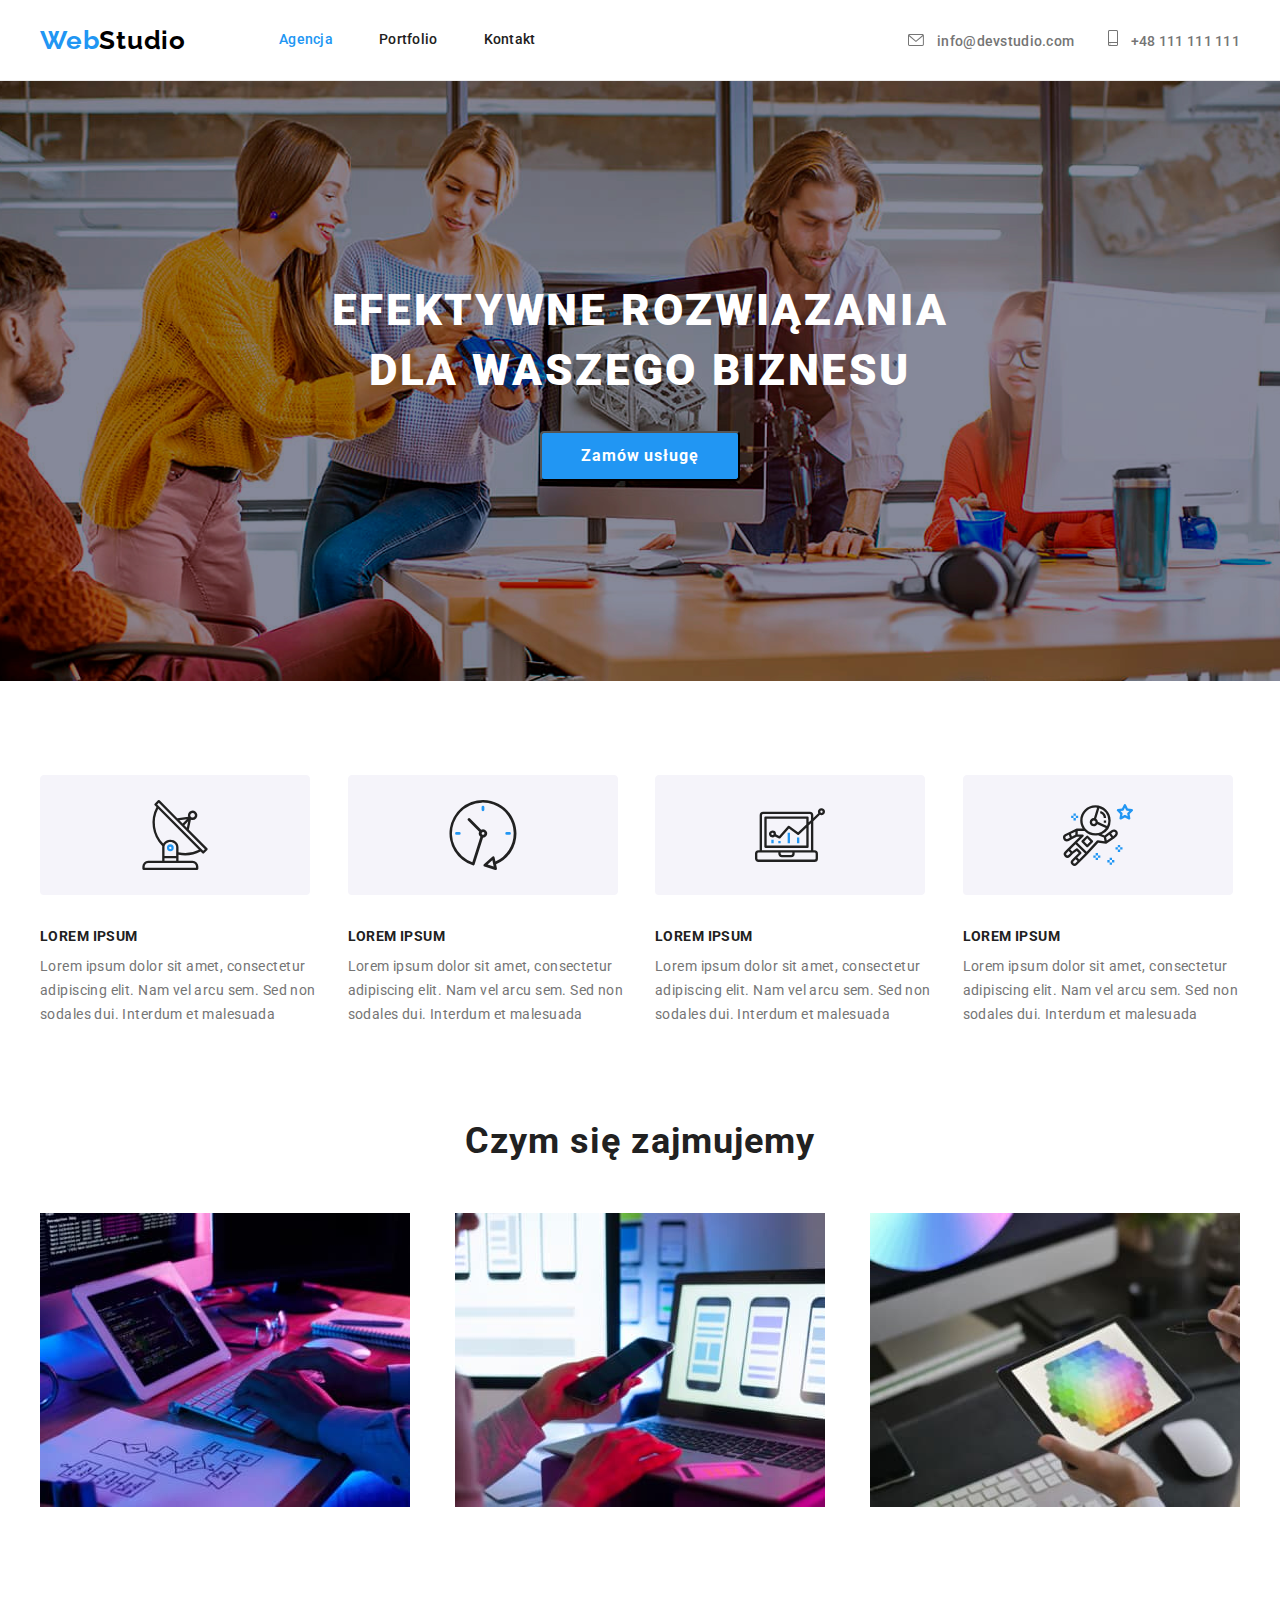
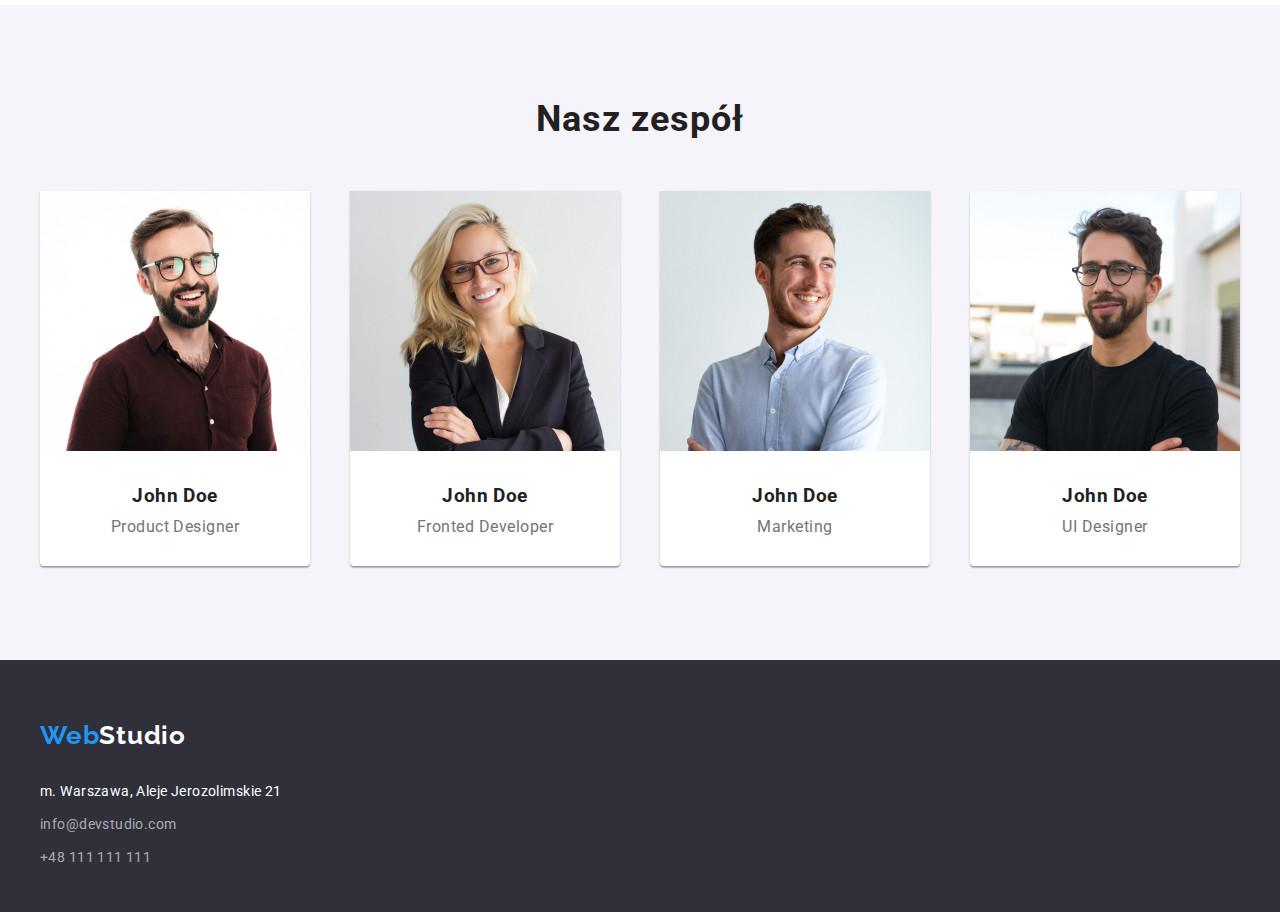
==== index.html @ ded6dab7 "1" ====
<!DOCTYPE html>
<html lang="pl">
  <head>
    <meta charset="UTF-8" />
    <meta name="viewport" content="widht=device-width, initial-scale=1.0" />
    <title>Studio</title>
    <link rel="stylesheet" href="./css/modern-normalize.css" />
    <link rel="stylesheet" href="./css/styles.css" />
    <link rel="preconnect" href="https://fonts.googleapis.com" />
    <link rel="preconnect" href="https://fonts.gstatic.com" crossorigin />
    <link
      rel="stylesheet"
      href="https://fonts.googleapis.com/css2?family=Raleway:wght@700&family=Roboto:ital,wght@0,400;0,500;0,900;1,700&display=swap"
    />
  </head>
  <body>
    <!--  -->
    <!-- H E A D E R -->
    <!--  -->
    <header class="border-bottom">
      <div class="container flex">
        <div class="header--center">
          <a href="/" class="logo"><span class="logo--color">Web</span>Studio</a>
          <nav class="header--center">
            <ul class="menu">
              <li>
                <a href="index.html" class="menu__item menu__item--active">Agencja </a>
              </li>
              <li><a href="portfolio.html" class="menu__item">Portfolio</a></li>
              <li><a href="/" class="menu__item">Kontakt</a></li>
            </ul>
          </nav>
        </div>
        <div>
          <ul class="menu flex">
            <li>
              <a href="mailto:info@devstudio.com" class="menu__contact menu--color">
                <svg class="svg">
                  <use href="./images/icons.svg#icon-envelope"></use>
                </svg>
                info@devstudio.com
              </a>
              <a
                href="tel:+48111111111"
                class="menu__contact menu__contact--padding-tel menu--color"
              >
                <svg class="svg2">
                  <use href="./images/icons.svg#icon-smartphone"></use>
                </svg>
                +48 111 111 111
              </a>
            </li>
          </ul>
        </div>
      </div>
    </header>
    <main>
      <!--  -->
      <!-- E F F E C T I V E  S O L U T I O N S -->
      <!--  -->
      <div class="wallpaper">
        <div class="container">
          <h1 class="wallpaper__heading">
            EFEKTYWNE ROZWIĄZANIA<br />DLA WASZEGO BIZNESU
          </h1>
          <button type="button" class="button__item">Zamów usługę</button>
        </div>
      </div>

      <!--  -->
      <!-- L O R E M  I P S U M -->
      <!--  -->
      <div class="container">
        <ul class="article--flex section--padding-top">
          <li class="article">
            <article>
              <div>
                <svg class="size-group">
                  <use href="./images/icons.svg#icon-group-1"></use>
                </svg>
              </div>
              <h3 class="article__heading">LOREM IPSUM</h3>
              <p class="article__summary">
                Lorem ipsum dolor sit amet, consectetur adipiscing elit. Nam vel arcu sem.
                Sed non sodales dui. Interdum et malesuada
              </p>
            </article>
          </li>
          <li class="article">
            <article>
              <div>
                <svg class="size-group">
                  <use href="./images/icons.svg#icon-group-2"></use>
                </svg>
              </div>
              <h3 class="article__heading">LOREM IPSUM</h3>
              <p class="article__summary">
                Lorem ipsum dolor sit amet, consectetur adipiscing elit. Nam vel arcu sem.
                Sed non sodales dui. Interdum et malesuada
              </p>
            </article>
          </li>
          <li class="article">
            <article>
              <div>
                <svg class="size-group">
                  <use href="./images/icons.svg#icon-group-3"></use>
                </svg>
              </div>
              <h3 class="article__heading">LOREM IPSUM</h3>
              <p class="article__summary">
                Lorem ipsum dolor sit amet, consectetur adipiscing elit. Nam vel arcu sem.
                Sed non sodales dui. Interdum et malesuada
              </p>
            </article>
          </li>
          <li class="article">
            <article>
              <div>
                <svg class="size-group">
                  <use href="./images/icons.svg#icon-group-4"></use>
                </svg>
              </div>
              <h3 class="article__heading">LOREM IPSUM</h3>
              <p class="article__summary">
                Lorem ipsum dolor sit amet, consectetur adipiscing elit. Nam vel arcu sem.
                Sed non sodales dui. Interdum et malesuada
              </p>
            </article>
          </li>
        </ul>
      </div>
      <!--  -->
      <!-- W H A T  W E  D O -->
      <!--  -->

      <section>
        <div class="container">
          <h2 class="heading section--padding-top">Czym się zajmujemy</h2>
          <ul class="images-flex section--padding-bottom">
            <li class="heading__image">
              <img src="./images/img2.jpg" width="370" height="294" alt="computer" />
            </li>
            <li class="heading__image heading__image--padding">
              <img src="./images/img1.jpg" width="370" height="294" alt="phone" />
            </li>
            <li class="heading__image">
              <img src="./images/img3.jpg" width="370" height="294" alt="tablet" />
            </li>
          </ul>
        </div>
      </section>
      <!--  -->
      <!-- O U R  T E A M -->
      <!--  -->
      <section>
        <div class="out-team--background section--padding-bottom">
          <div class="container">
            <h2 class="our-team section--padding-top">Nasz zespół</h2>
            <ul class="our-team__person images-flex">
              <li class="our-team__border">
                <figure>
                  <img
                    src="./images/person1.jpg"
                    width="270"
                    height="260"
                    alt="Product-Designer"
                  />
                  <figcaption class="our-team__person--name">
                    <h3>John Doe</h3>
                    <p class="our-team__person--specialization">Product Designer</p>
                  </figcaption>
                </figure>
              </li>
              <li class="our-team__border">
                <figure>
                  <img
                    src="./images/person2.jpg"
                    width="270"
                    height="260"
                    alt="Fronted-Developer"
                  />
                  <figcaption class="our-team__person--name">
                    <h3>John Doe</h3>
                    <p class="our-team__person--specialization">Fronted Developer</p>
                  </figcaption>
                </figure>
              </li>
              <li class="our-team__border">
                <figure>
                  <img
                    src="./images/person3.jpg"
                    width="270"
                    height="260"
                    alt="Marketing"
                  />
                  <figcaption class="our-team__person--name">
                    <h3>John Doe</h3>
                    <p class="our-team__person--specialization">Marketing</p>
                  </figcaption>
                </figure>
              </li>
              <li class="our-team__border">
                <figure>
                  <img
                    src="./images/person4.jpg"
                    width="270"
                    height="260"
                    alt="UI-Designer"
                  />
                  <figcaption class="our-team__person--name">
                    <h3>John Doe</h3>
                    <p class="our-team__person--specialization">UI Designer</p>
                  </figcaption>
                </figure>
              </li>
            </ul>
          </div>
        </div>
      </section>
    </main>
    <!--  -->
    <!-- F O O T E R  -->
    <!--  -->
    <footer>
      <div class="footer--background">
        <div class="container">
          <div class="address--padding">
            <a href="/" class="logo logo--flex">
              <span class="logo--color">Web</span>
              <span class="logo--color-footer">Studio</span>
            </a>
          </div>
          <address>
            <ul class="address">
              <li class="address__item address__item--color">
                m. Warszawa, Aleje Jerozolimskie 21
              </li>
              <li class="address__item">
                <a href="mailto:nfo@devstudio.com" class="address__item--contact">
                  info@devstudio.com
                </a>
              </li>
              <li class="address__item">
                <a href="tel:+48111111111" class="address__item--contact"
                  >+48 111 111 111
                </a>
              </li>
            </ul>
          </address>
        </div>
      </div>
    </footer>
  </body>
</html>
---- css/styles.css ----
:root {
  --white: #ffffff;
  --black: #000000;
  --black-second: #212121;
  --gray-second: #2f303a;
  --gray-footer: rgba(255, 255, 255, 0.6);
  --gray: #757575;
  --button-color: #f5f4fa;
  --color-team: #f5f4fa;
  --blue: #2196f3;
}

* {
  padding: 0;
  margin: 0;
}

h2 {
  margin: 0;
  margin-bottom: 50px;
}

h3 {
  margin-top: 30px;
  margin-bottom: 10px;
}

figure {
  margin-block-start: 0;
  margin-block-end: 0;
  margin-inline-start: 0;
  margin-inline-end: 0;
}

ul {
  margin-block-start: 0;
  margin-block-end: 0;
  margin-inline-start: 0;
  margin-inline-end: 0;
  padding-inline-start: 0;
}

.svg {
  width: 16px;
  height: 12px;
  margin-right: 10px;
  fill: var(--gray);
}

.svg2 {
  width: 10px;
  height: 16px;
  margin-right: 10px;
  margin-left: 30px;
  fill: var(--gray);
}

.menu--color:hover svg {
  fill: var(--blue);
  color: var(--blue);
}

.flex {
  display: flex;
  height: 80px;
  align-items: center;
  justify-content: space-between;
}

.container {
  width: 1200px;
  margin: 0 auto;
}

.header--center {
  display: flex;
  align-items: center;
}

.border-bottom {
  border-bottom: 1px solid #ececec;
}

body {
  font-family: 'Roboto';
  font-style: normal;
  letter-spacing: 0.03em;
  color: var(--gray);
}

.section--padding-top {
  padding-top: 94px;
}

.section--padding-bottom {
  padding-bottom: 94px;
}

.article,
.heading__image,
.our-team__person,
.address,
.btn,
.pictures {
  list-style: none;
}

.logo {
  text-decoration: none;
  font-family: 'Raleway';
  font-size: 26px;
  line-height: 1.19;
  font-weight: 700;
  letter-spacing: 0.03em;
  color: var(--black);
  padding-right: 47px;
}

.logo--color {
  color: var(--blue);
}

.menu {
  display: flex;
  list-style: none;
  font-weight: 500;
  font-size: 14px;
  line-height: 1.14;
  letter-spacing: 0.02em;
}

.right {
  display: flex;
  justify-content: flex-end;
  align-content: center;
}
.menu__item {
  margin-left: 46px;
  text-decoration: none;
  list-style: none;
  color: var(--black-second);
}

.menu__item--active {
  color: var(--blue);
}

.menu__contact {
  text-decoration: none;
  list-style: none;
  color: var(--gray);
}

.menu__contact--padding-te {
  margin-left: 50px;
}

.menu__item:hover,
.menu__item:focus,
.menu__contact:hover,
.menu__contact:focus {
  color: var(--blue);
}

.wallpaper {
  background: var(--gray-second);
  background-image: url('../images/img.png');
  background-position: center;
  background-repeat: no-repeat;
  text-align: center;
  display: flex;
  height: 600px;
}

.wallpaper__heading {
  font-size: 44px;
  font-weight: 900;
  line-height: 1.36;
  letter-spacing: 0.06em;
  color: var(--white);
  text-align: center;
  padding-top: 200px;
  padding-bottom: 30px;
}

.button__item {
  background: var(--blue);
  box-shadow: 0px 4px 4px rgba(0, 0, 0, 0.15);
  border-radius: 4px;
  cursor: pointer;
  height: 50px;
  width: 200px;
  left: 700px;
  font-size: 16px;
  font-weight: 700;
  line-height: 1.86;
  letter-spacing: 0.06em;
  text-align: center;
  color: var(--white);
}

.button__item:focus,
.button__item:hover {
  background: var(--button-color);
  color: var(--blue);
}

.article--flex {
  display: flex;
  gap: 30px;
}

.size-group {
  width: 270px;
  height: 120px;
}
.article__heading {
  font-size: 14px;
  line-height: 1.14;
  letter-spacing: 0.03em;
  color: var(--black-second);
}

.article__summary {
  font-size: 14px;
  font-weight: 400;
  line-height: 1.71;
  letter-spacing: 0.03em;
  color: var(--gray);
}

.heading {
  font-size: 36px;
  font-weight: 700;
  line-height: 1.16;
  letter-spacing: 0.03em;
  color: var(--black-second);
  text-align: center;
}

.images-flex {
  display: flex;
  justify-content: space-between;
}

.out-team--background {
  background: var(--color-team);
}

.our-team {
  font-size: 36px;
  font-weight: 700;
  line-height: 1.16;
  letter-spacing: 0.03em;
  color: var(--black-second);
  text-align: center;
}

.our-team__border {
  background: var(--white);
  box-shadow: 0px 1px 3px rgba(0, 0, 0, 0.12), 0px 1px 1px rgba(0, 0, 0, 0.14),
    0px 2px 1px rgba(0, 0, 0, 0.2);
  border-radius: 0px 0px 4px 4px;
  text-align: center;
}

.our-team__person {
  gap: 30px;
}
.our-team__person--name {
  font-weight: 500;
  font-size: 16px;
  line-height: 1.18;
  letter-spacing: 0.03em;
  color: var(--black-second);
}

.our-team__person--specialization {
  color: var(--gray);
  font-weight: 400;
  margin-bottom: 30px;
}

.footer--background {
  background-color: var(--gray-second);
  height: 252px;
}

.address--padding {
  padding-top: 60px;
}

.logo--color-footer {
  color: var(--white);
}
.logo--flex {
  display: flex;
}
.address {
  margin-top: 20px;
}

.address-footer {
  margin-top: 60px;
}

.address__item {
  font-size: 14px;
  font-weight: 400;
  line-height: 1.71;
  letter-spacing: 0.03em;
  color: var(--gray-footer);
  font-style: normal;
  padding-top: 9px;
}

.address__item--color {
  color: var(--white);
}
.address__item--contact {
  text-decoration: none;
  color: var(--gray-footer);
  font-style: normal;
}

.address__item:hover,
.address__item:focus,
.address__item--contact:hover,
.address__item--contact:focus {
  color: var(--white);
}

.button-grups {
  display: flex;
  justify-content: center;
  gap: 8px;
  margin-top: 94px;
}

.btn--theme {
  border-radius: 4px;
  background-color: var(--button-color);
  color: var(--black-second);
  font-size: 16px;
  font-weight: 500;
  line-height: 1.63;
  letter-spacing: 0.03em;
  text-align: center;
  border: none;
}

.btn__all {
  width: 121px;
  height: 38px;
}

.btn__sites {
  width: 93px;
  height: 38px;
}

.btn__apps {
  width: 114px;
  height: 38px;
}

.btn-design {
  width: 91px;
  height: 38px;
}
.btn-marketing {
  width: 121px;
  height: 38px;
}
.btn__all:hover,
.btn__all:focus,
.btn__sites:hover,
.btn__sites:focus,
.btn__apps:hover,
.btn__apps:focus,
.btn-design:hover,
.btn-design:focus,
.btn-marketing:hover,
.btn-marketing:focus {
  background-color: var(--blue);
  color: var(--white);
  cursor: pointer;
}

.pictures {
  background: #ffffff;
  border: 1px solid #eeeeee;
}

.pictures--heading {
  padding-top: 20px;
  padding-bottom: 4px;
  padding-left: 24px;
  font-size: 18px;
  font-weight: 700;
  line-height: 2;
  letter-spacing: 0.06em;
  color: var(--black-second);
}

.pictrures--summary {
  padding-left: 24px;
  padding-bottom: 20px;
  font-size: 16px;
  font-weight: 400;
  line-height: 1.88;
  letter-spacing: 0.03em;
  color: var(--gray);
}

.card-set {
  margin-top: 50px;
  margin-bottom: 94px;
  display: flex;
  flex-wrap: wrap;
  gap: 30px;
}
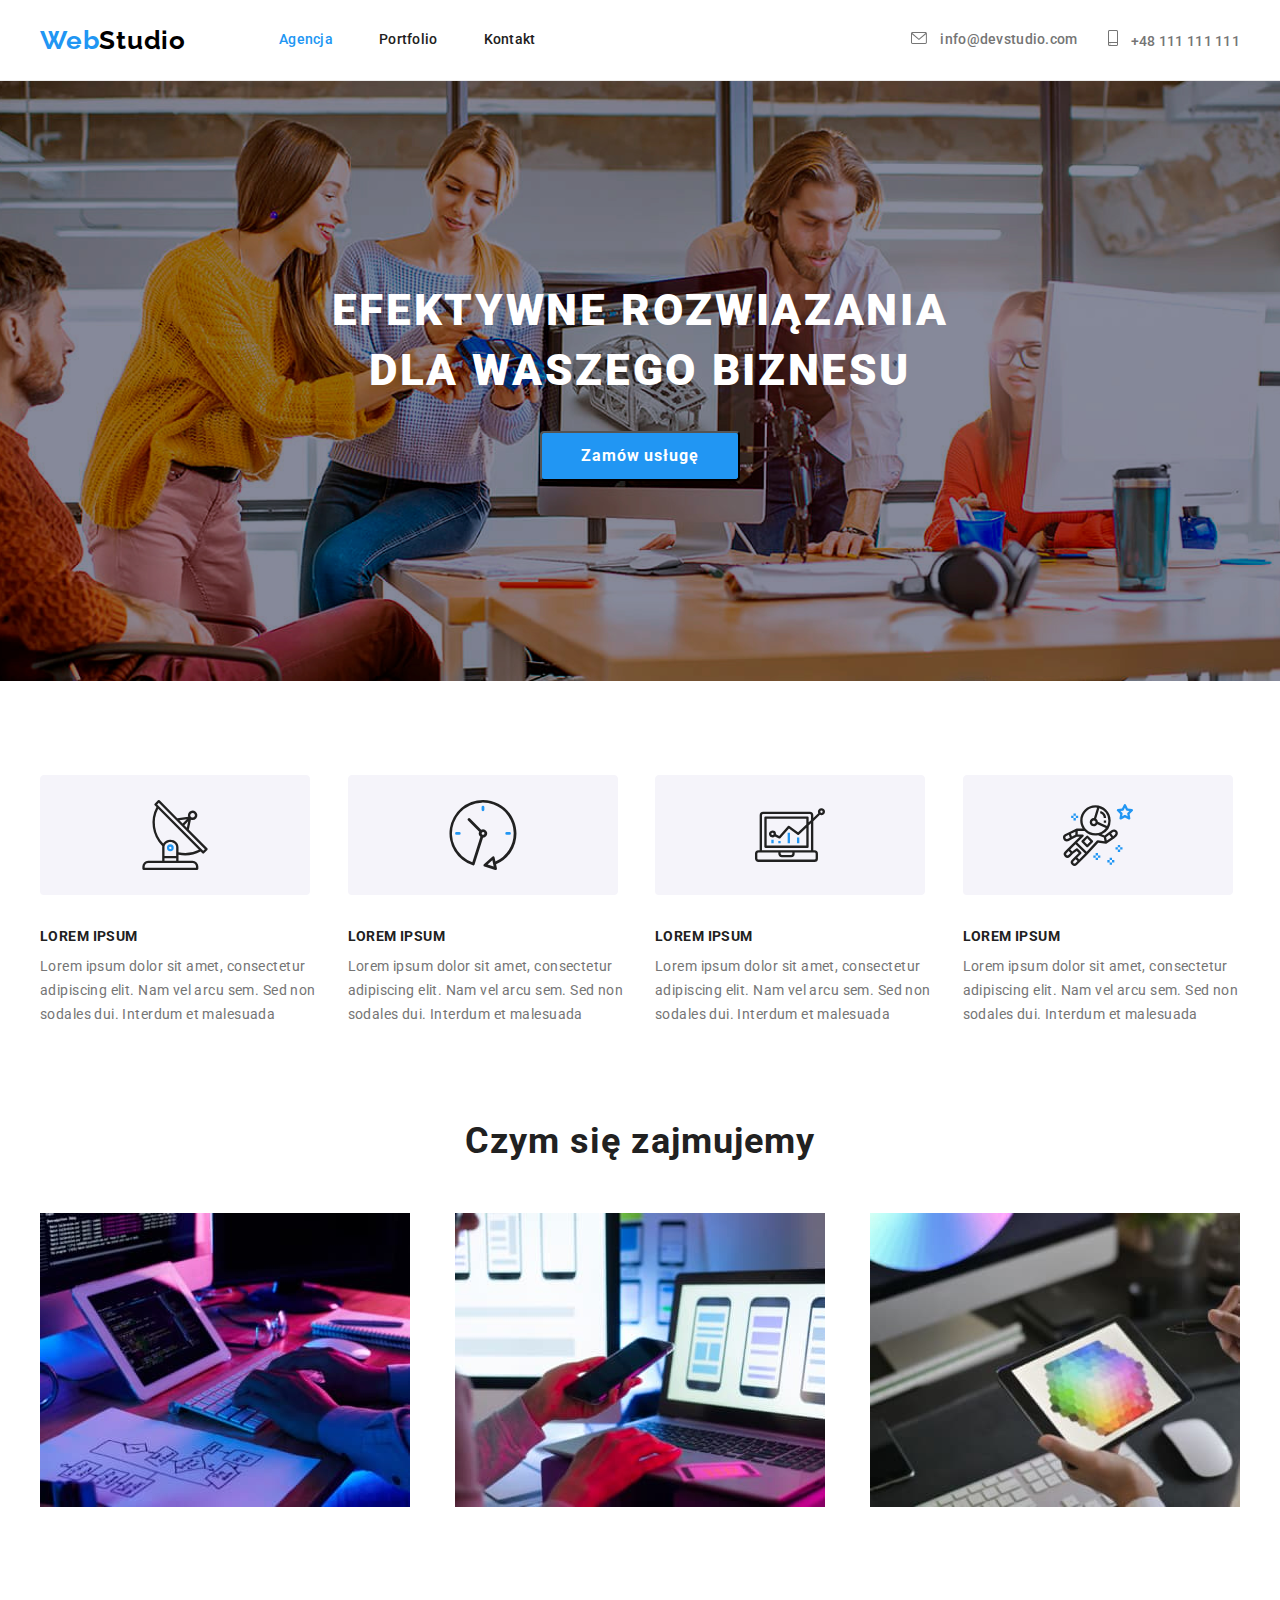
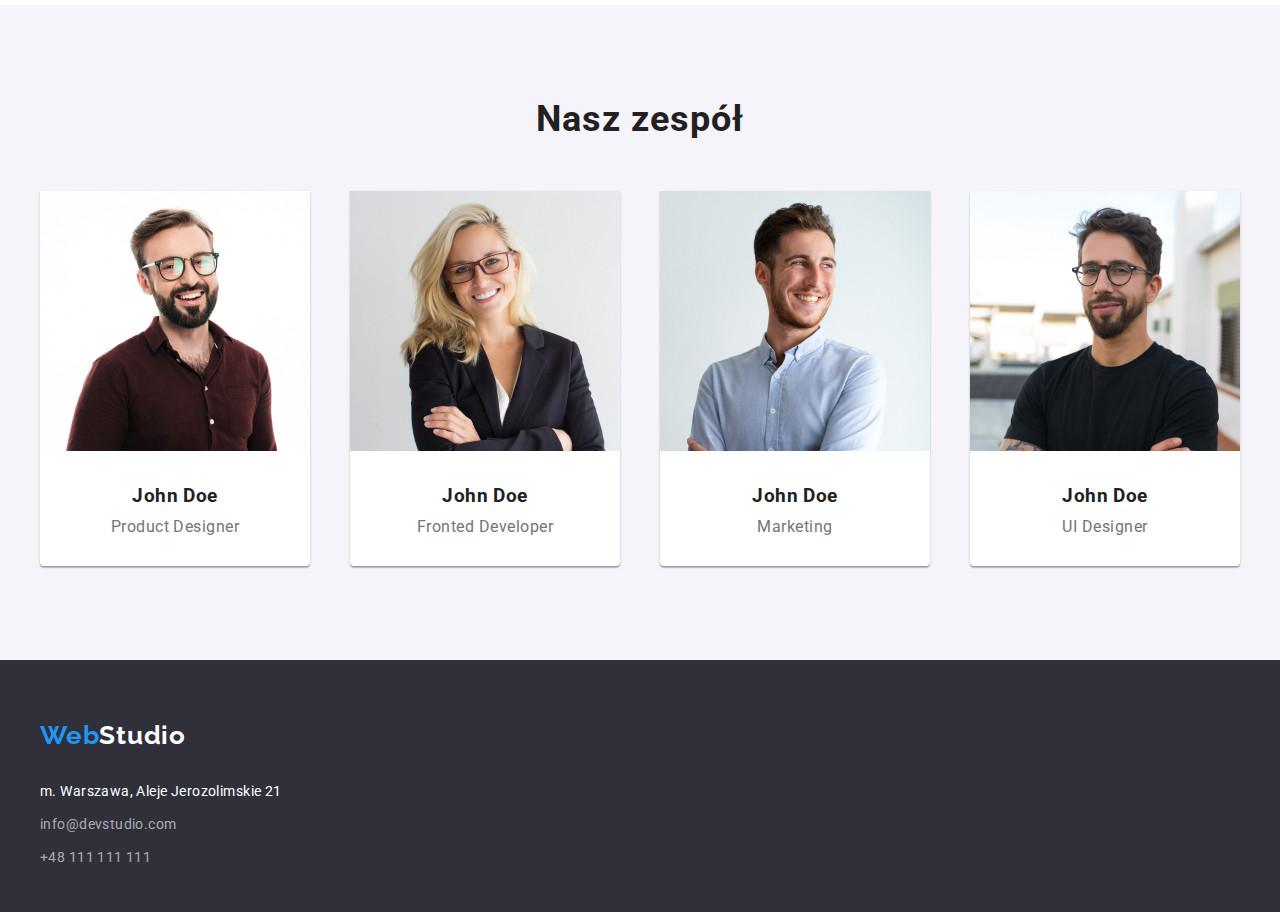
==== commit 95d8a49f: "1" ====
--- a/index.html
+++ b/index.html
@@ -38,8 +38,10 @@
                 <svg class="svg">
                   <use href="./images/icons.svg#icon-envelope"></use>
                 </svg>
-                info@devstudio.com
+                <span>info@devstudio.com</span>
               </a>
+            </li>
+            <li>
               <a
                 href="tel:+48111111111"
                 class="menu__contact menu__contact--padding-tel menu--color"
@@ -47,7 +49,7 @@
                 <svg class="svg2">
                   <use href="./images/icons.svg#icon-smartphone"></use>
                 </svg>
-                +48 111 111 111
+                <span>+48 111 111 111</span>
               </a>
             </li>
           </ul>
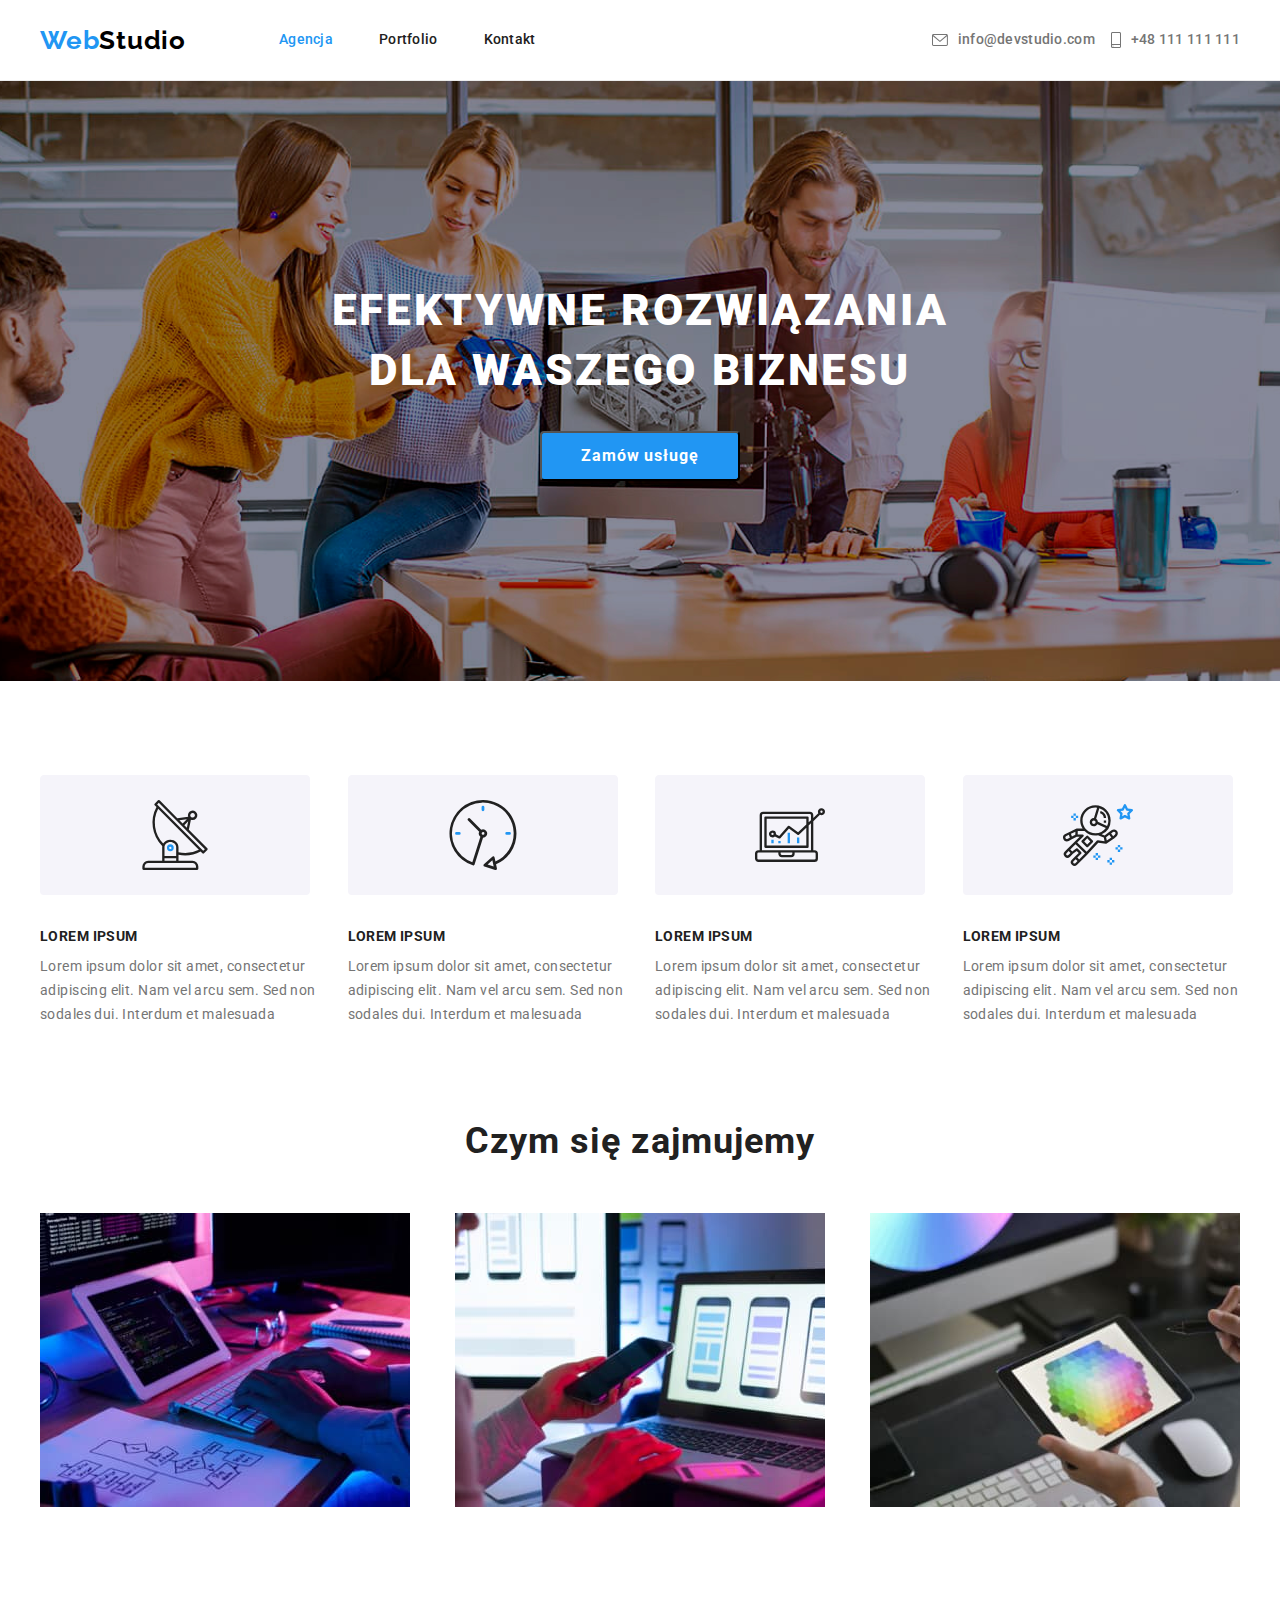
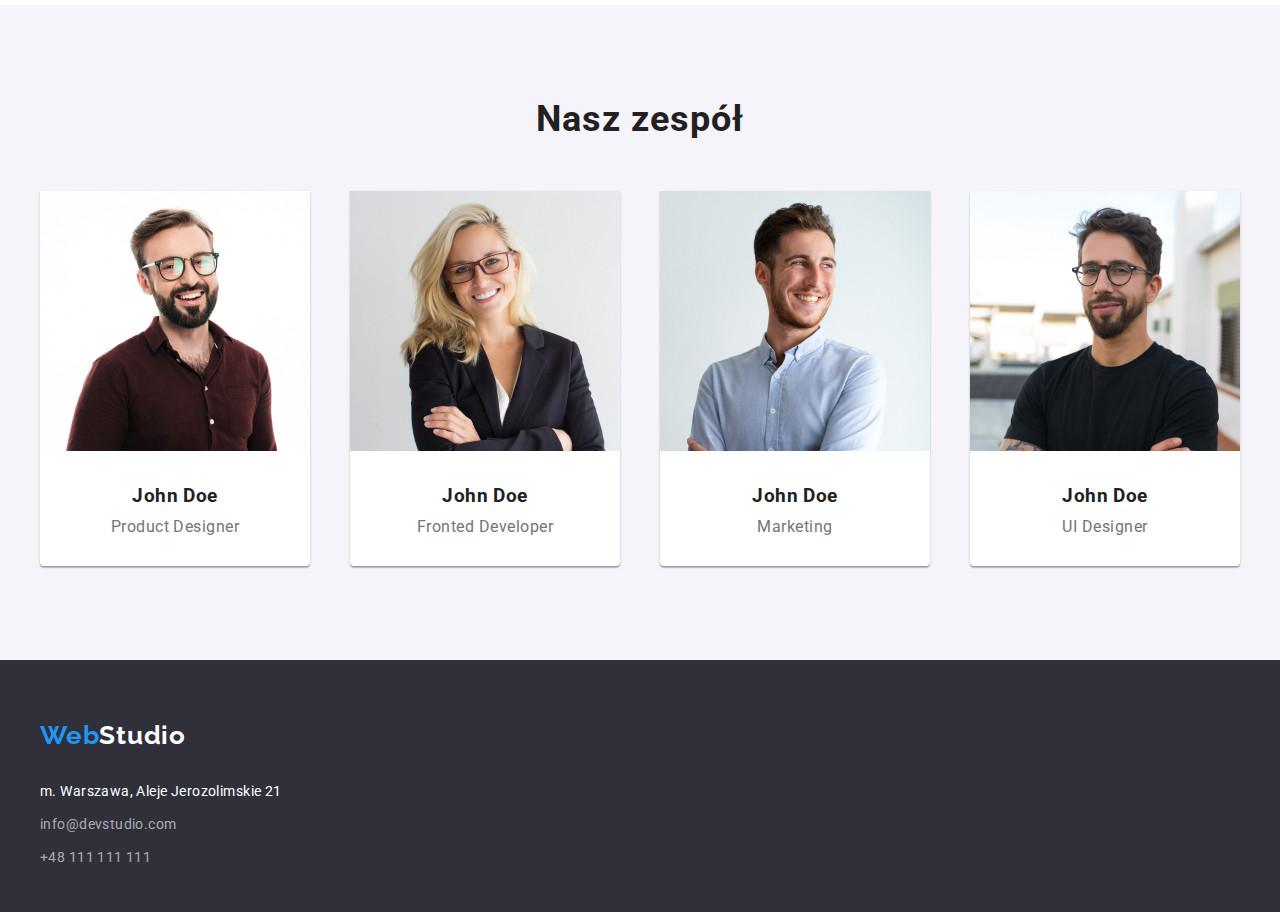
==== commit 9adb3e5e: "1" ====
--- a/index.html
+++ b/index.html
@@ -32,7 +32,7 @@
           </nav>
         </div>
         <div>
-          <ul class="menu flex">
+          <ul class="menu flex menu--gap">
             <li>
               <a href="mailto:info@devstudio.com" class="menu__contact menu--color">
                 <svg class="svg">
--- a/css/styles.css
+++ b/css/styles.css
@@ -51,7 +51,6 @@
   width: 10px;
   height: 16px;
   margin-right: 10px;
-  margin-left: 30px;
   fill: var(--gray);
 }
 
@@ -129,6 +128,10 @@
   letter-spacing: 0.02em;
 }
 
+.menu--gap {
+  gap: 16px;
+}
+
 .right {
   display: flex;
   justify-content: flex-end;
@@ -149,6 +152,8 @@
   text-decoration: none;
   list-style: none;
   color: var(--gray);
+  display: flex;
+  align-items: center;
 }
 
 .menu__contact--padding-te {
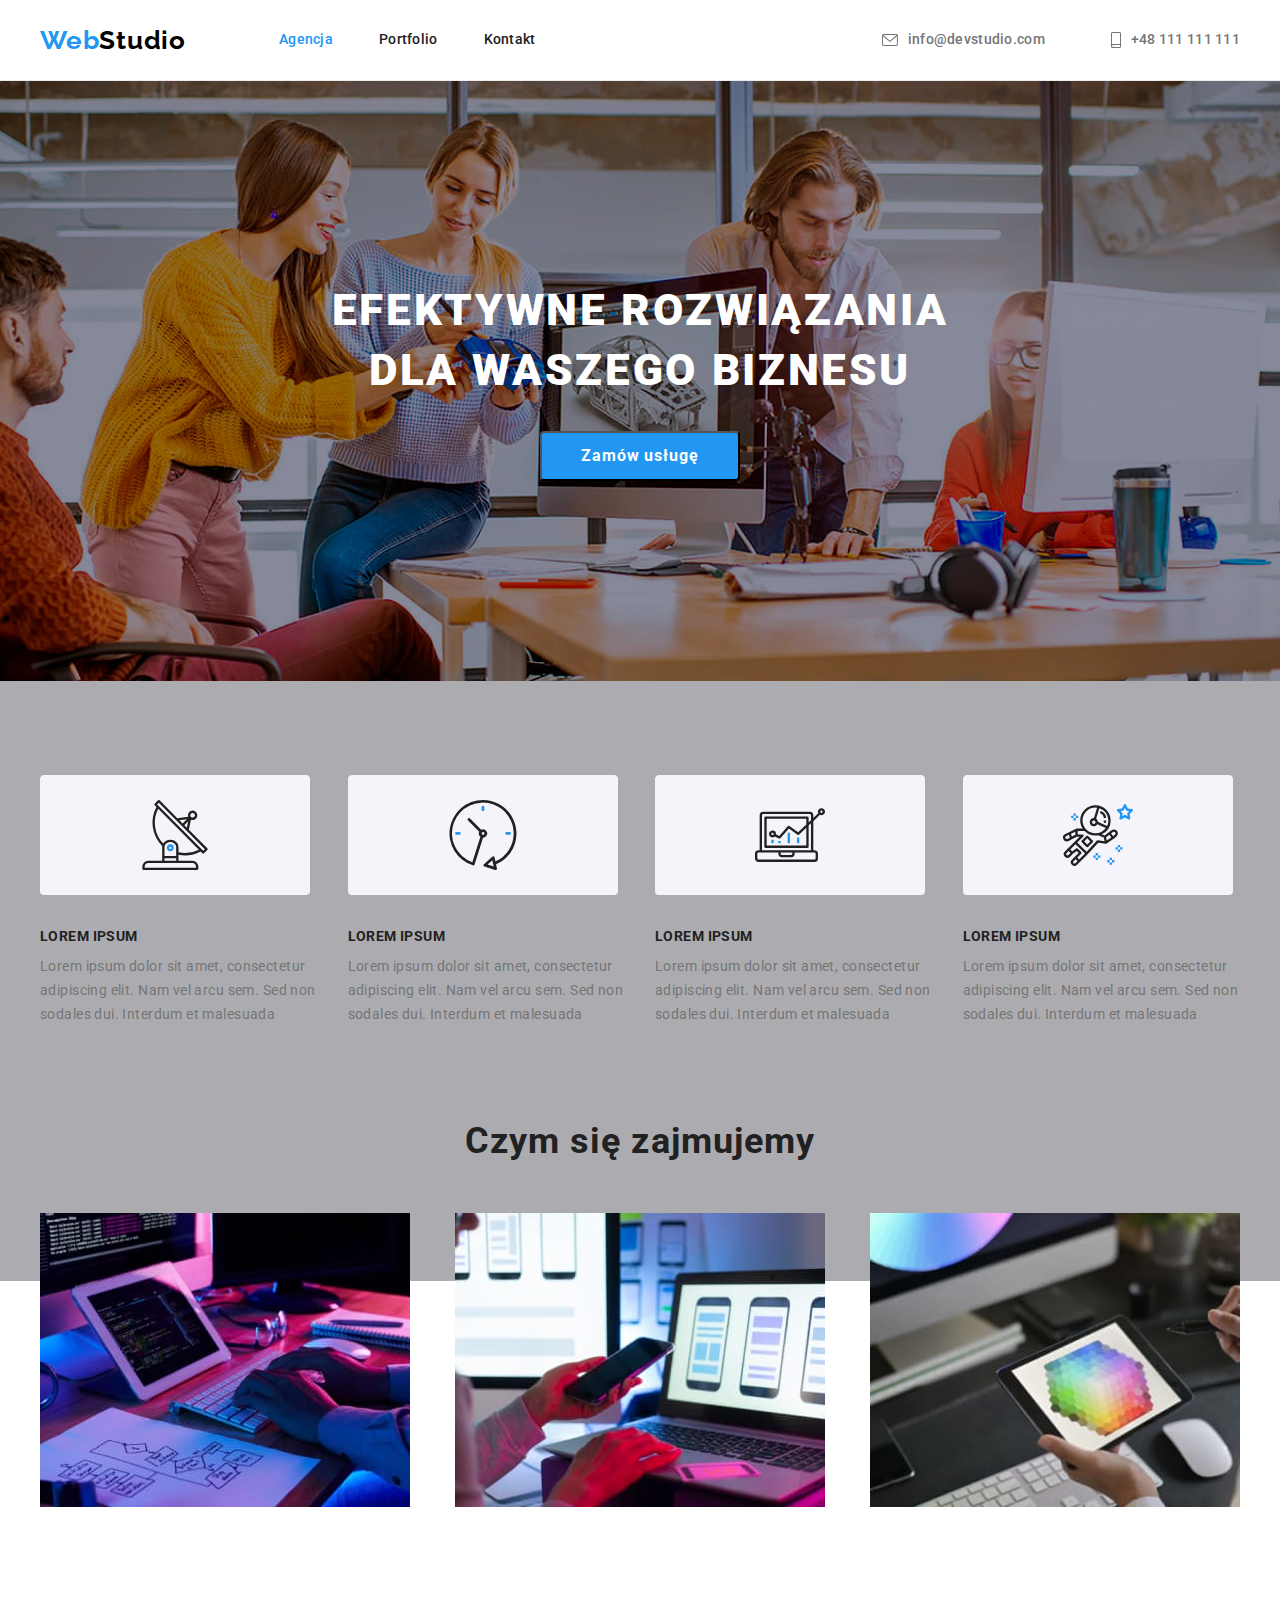
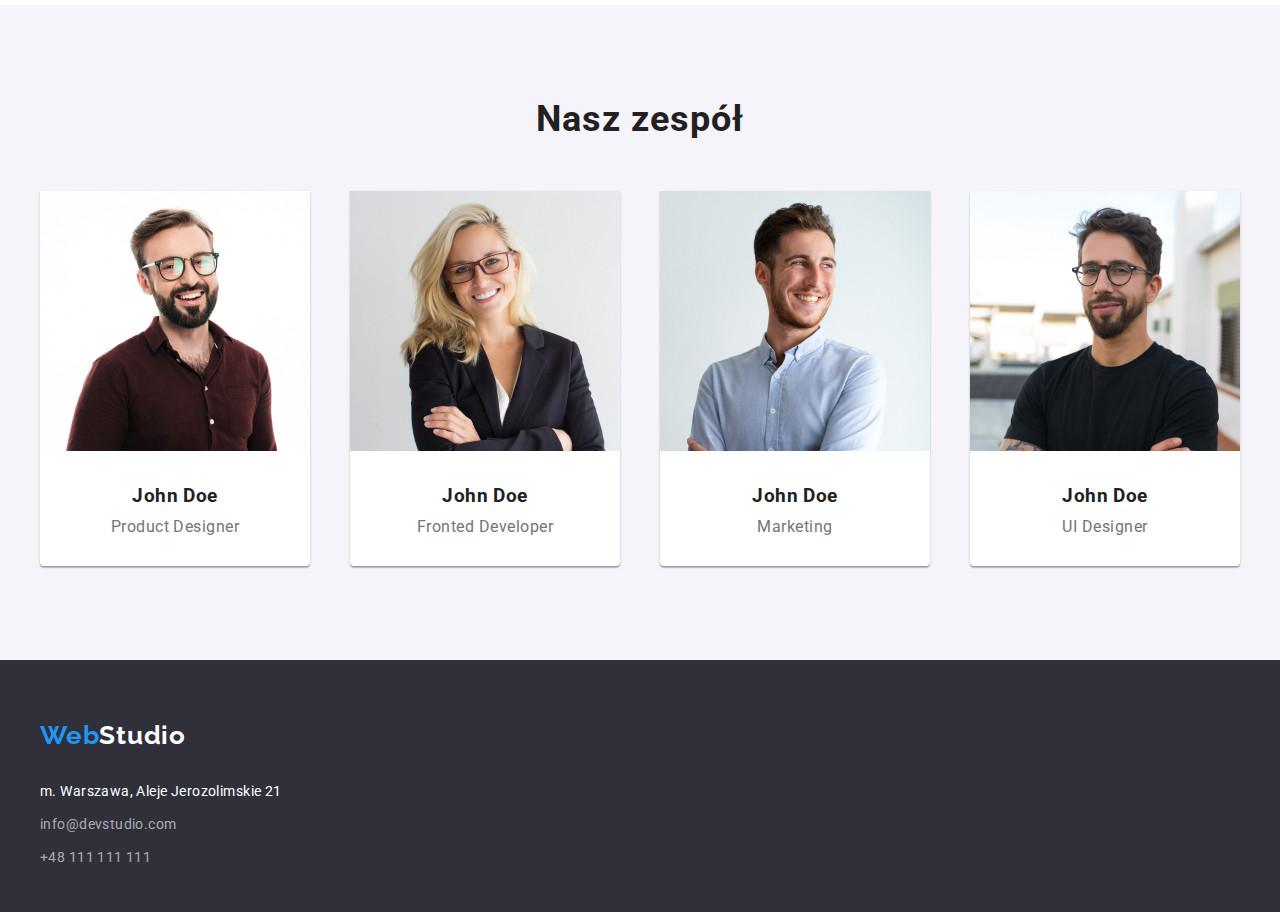
==== commit 8db1f3af: "1" ====
--- a/index.html
+++ b/index.html
@@ -61,11 +61,13 @@
       <!-- E F F E C T I V E  S O L U T I O N S -->
       <!--  -->
       <div class="wallpaper">
-        <div class="container">
-          <h1 class="wallpaper__heading">
-            EFEKTYWNE ROZWIĄZANIA<br />DLA WASZEGO BIZNESU
-          </h1>
-          <button type="button" class="button__item">Zamów usługę</button>
+        <div class="image">
+          <div class="container">
+            <h1 class="wallpaper__heading">
+              EFEKTYWNE ROZWIĄZANIA<br />DLA WASZEGO BIZNESU
+            </h1>
+            <button type="button" class="button__item">Zamów usługę</button>
+          </div>
         </div>
       </div>
 
--- a/css/styles.css
+++ b/css/styles.css
@@ -156,7 +156,7 @@
   align-items: center;
 }
 
-.menu__contact--padding-te {
+.menu__contact--padding-tel {
   margin-left: 50px;
 }
 
@@ -169,11 +169,13 @@
 
 .wallpaper {
   background: var(--gray-second);
+  text-align: center;
+  height: 600px;
+}
+.image {
   background-image: url('../images/img.png');
   background-position: center;
   background-repeat: no-repeat;
-  text-align: center;
-  display: flex;
   height: 600px;
 }
 
@@ -186,6 +188,14 @@
   text-align: center;
   padding-top: 200px;
   padding-bottom: 30px;
+}
+
+.wallpaper::after {
+  content: '';
+  width: 100%;
+  height: 600px;
+  background: rgba(47, 48, 58, 0.4);
+  display: flex;
 }
 
 .button__item {
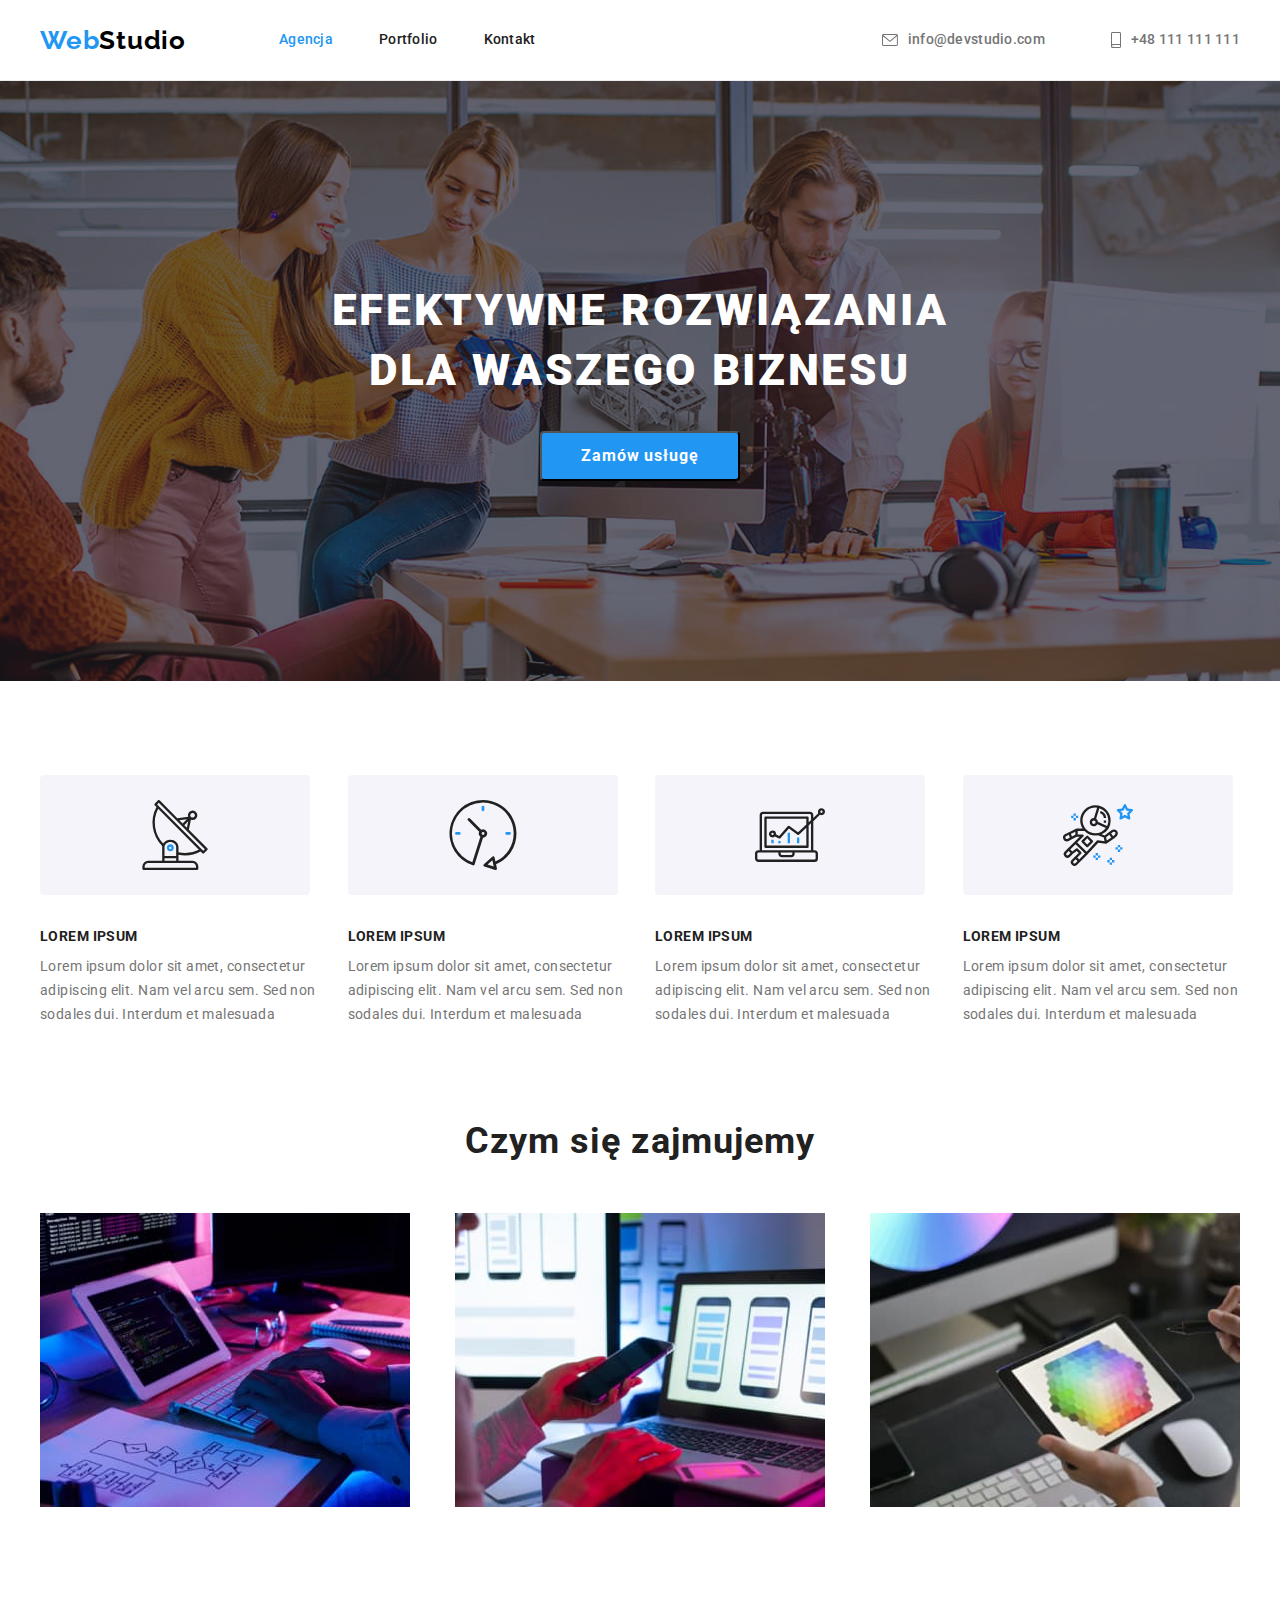
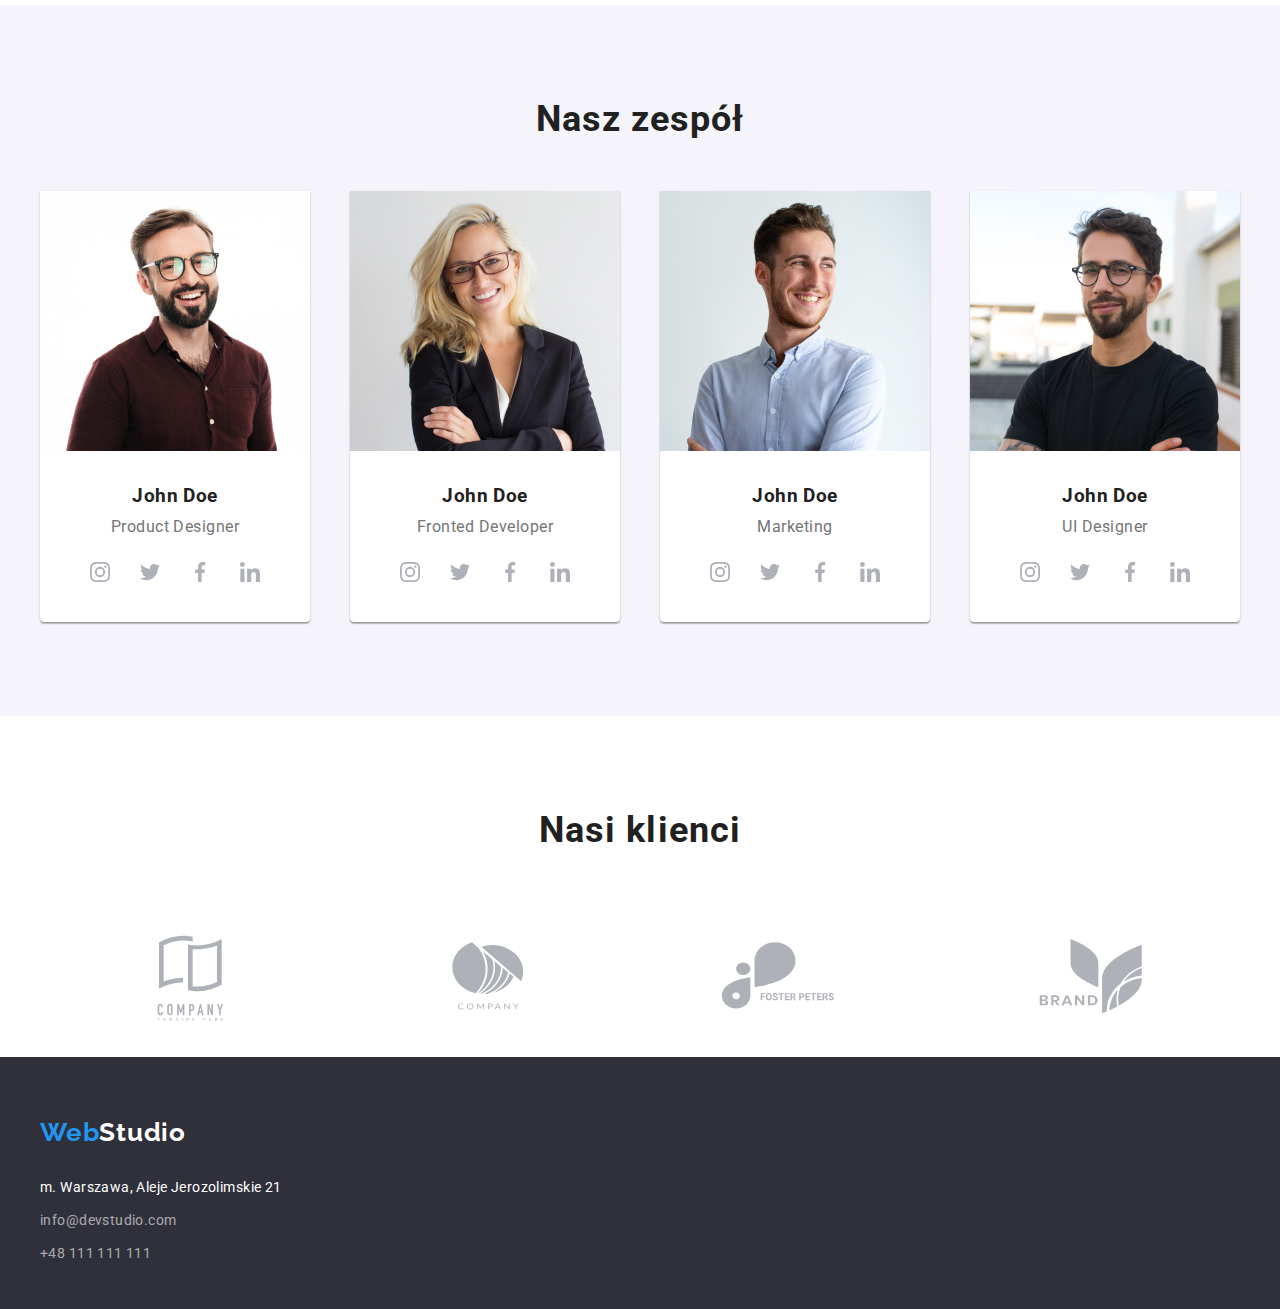
==== commit d9e8e77c: "1" ====
--- a/index.html
+++ b/index.html
@@ -175,6 +175,32 @@
                     <p class="our-team__person--specialization">Product Designer</p>
                   </figcaption>
                 </figure>
+
+                <div class="social-icon">
+                  <div class="social-icon--circle">
+                    <svg class="size-social-icon">
+                      <use href="./images/icons.svg#icon-insta"></use>
+                    </svg>
+                  </div>
+
+                  <div class="social-icon--circle">
+                    <svg class="size-social-icon">
+                      <use href="./images/icons.svg#icon-tweet"></use>
+                    </svg>
+                  </div>
+
+                  <div class="social-icon--circle">
+                    <svg class="size-social-icon">
+                      <use href="./images/icons.svg#icon-face"></use>
+                    </svg>
+                  </div>
+
+                  <div class="social-icon--circle">
+                    <svg class="size-social-icon">
+                      <use href="./images/icons.svg#icon-linke"></use>
+                    </svg>
+                  </div>
+                </div>
               </li>
               <li class="our-team__border">
                 <figure>
@@ -189,6 +215,31 @@
                     <p class="our-team__person--specialization">Fronted Developer</p>
                   </figcaption>
                 </figure>
+                <div class="social-icon">
+                  <div class="social-icon--circle">
+                    <svg class="size-social-icon">
+                      <use href="./images/icons.svg#icon-insta"></use>
+                    </svg>
+                  </div>
+
+                  <div class="social-icon--circle">
+                    <svg class="size-social-icon">
+                      <use href="./images/icons.svg#icon-tweet"></use>
+                    </svg>
+                  </div>
+
+                  <div class="social-icon--circle">
+                    <svg class="size-social-icon">
+                      <use href="./images/icons.svg#icon-face"></use>
+                    </svg>
+                  </div>
+
+                  <div class="social-icon--circle">
+                    <svg class="size-social-icon">
+                      <use href="./images/icons.svg#icon-linke"></use>
+                    </svg>
+                  </div>
+                </div>
               </li>
               <li class="our-team__border">
                 <figure>
@@ -203,6 +254,31 @@
                     <p class="our-team__person--specialization">Marketing</p>
                   </figcaption>
                 </figure>
+                <div class="social-icon">
+                  <div class="social-icon--circle">
+                    <svg class="size-social-icon">
+                      <use href="./images/icons.svg#icon-insta"></use>
+                    </svg>
+                  </div>
+
+                  <div class="social-icon--circle">
+                    <svg class="size-social-icon">
+                      <use href="./images/icons.svg#icon-tweet"></use>
+                    </svg>
+                  </div>
+
+                  <div class="social-icon--circle">
+                    <svg class="size-social-icon">
+                      <use href="./images/icons.svg#icon-face"></use>
+                    </svg>
+                  </div>
+
+                  <div class="social-icon--circle">
+                    <svg class="size-social-icon">
+                      <use href="./images/icons.svg#icon-linke"></use>
+                    </svg>
+                  </div>
+                </div>
               </li>
               <li class="our-team__border">
                 <figure>
@@ -216,9 +292,71 @@
                     <h3>John Doe</h3>
                     <p class="our-team__person--specialization">UI Designer</p>
                   </figcaption>
+                  <div class="social-icon">
+                    <div class="social-icon--circle">
+                      <svg class="size-social-icon">
+                        <use href="./images/icons.svg#icon-insta"></use>
+                      </svg>
+                    </div>
+
+                    <div class="social-icon--circle">
+                      <svg class="size-social-icon">
+                        <use href="./images/icons.svg#icon-tweet"></use>
+                      </svg>
+                    </div>
+
+                    <div class="social-icon--circle">
+                      <svg class="size-social-icon">
+                        <use href="./images/icons.svg#icon-face"></use>
+                      </svg>
+                    </div>
+
+                    <div class="social-icon--circle">
+                      <svg class="size-social-icon">
+                        <use href="./images/icons.svg#icon-linke"></use>
+                      </svg>
+                    </div>
+                  </div>
                 </figure>
               </li>
             </ul>
+          </div>
+        </div>
+      </section>
+      <section>
+        <div class="container">
+          <h2 class="our-team section--padding-top">Nasi klienci</h2>
+        </div>
+        <div class="our-clients">
+          <div>
+            <svg>
+              <use href="./images/icons.svg#icon-client-1"></use>
+            </svg>
+          </div>
+          <div>
+            <svg>
+              <use href="./images/icons.svg#icon-client-2"></use>
+            </svg>
+          </div>
+          <div>
+            <svg>
+              <use href="./images/icons.svg#icon-client-3"></use>
+            </svg>
+          </div>
+          <div>
+            <svg>
+              <use href="./images/icons.svg#icon-client-4"></use>
+            </svg>
+          </div>
+          <div>
+            <svg>
+              <use href="./images/icons.svg#icon-client-5"></use>
+            </svg>
+          </div>
+          <div>
+            <svg>
+              <use href="./images/icons.svg#icon-client-6"></use>
+            </svg>
           </div>
         </div>
       </section>
--- a/css/styles.css
+++ b/css/styles.css
@@ -69,6 +69,8 @@
 .container {
   width: 1200px;
   margin: 0 auto;
+  position: relative;
+  z-index: 2;
 }
 
 .header--center {
@@ -172,11 +174,15 @@
   text-align: center;
   height: 600px;
 }
+
 .image {
   background-image: url('../images/img.png');
   background-position: center;
   background-repeat: no-repeat;
   height: 600px;
+  max-width: 1600px;
+  margin: 0 auto;
+  position: relative;
 }
 
 .wallpaper__heading {
@@ -190,12 +196,14 @@
   padding-bottom: 30px;
 }
 
-.wallpaper::after {
+.image::after {
   content: '';
   width: 100%;
   height: 600px;
   background: rgba(47, 48, 58, 0.4);
   display: flex;
+  position: absolute;
+  top: 0;
 }
 
 .button__item {
@@ -210,7 +218,6 @@
   font-weight: 700;
   line-height: 1.86;
   letter-spacing: 0.06em;
-  text-align: center;
   color: var(--white);
 }
 
@@ -293,7 +300,43 @@
 .our-team__person--specialization {
   color: var(--gray);
   font-weight: 400;
+  margin-bottom: 16px;
+}
+.social-icon {
+  display: flex;
+  justify-content: center;
+  align-items: center;
+  gap: 10px;
   margin-bottom: 30px;
+}
+
+.social-icon--circle {
+  display: flex;
+  align-items: center;
+  justify-content: center;
+  fill: #afb1b8;
+  border-radius: 50%;
+  width: 40px;
+  height: 40px;
+  background-color: var(--white);
+}
+
+.social-icon--circle:hover {
+  background-color: var(--blue);
+  cursor: pointer;
+  fill: var(--white);
+  transition: ease-in 250ms;
+}
+.size-social-icon {
+  width: 20px;
+  height: 20px;
+}
+
+.our-clients {
+  display: flex;
+  align-items: center;
+  justify-content: center;
+  fill: #afb1b8;
 }
 
 .footer--background {
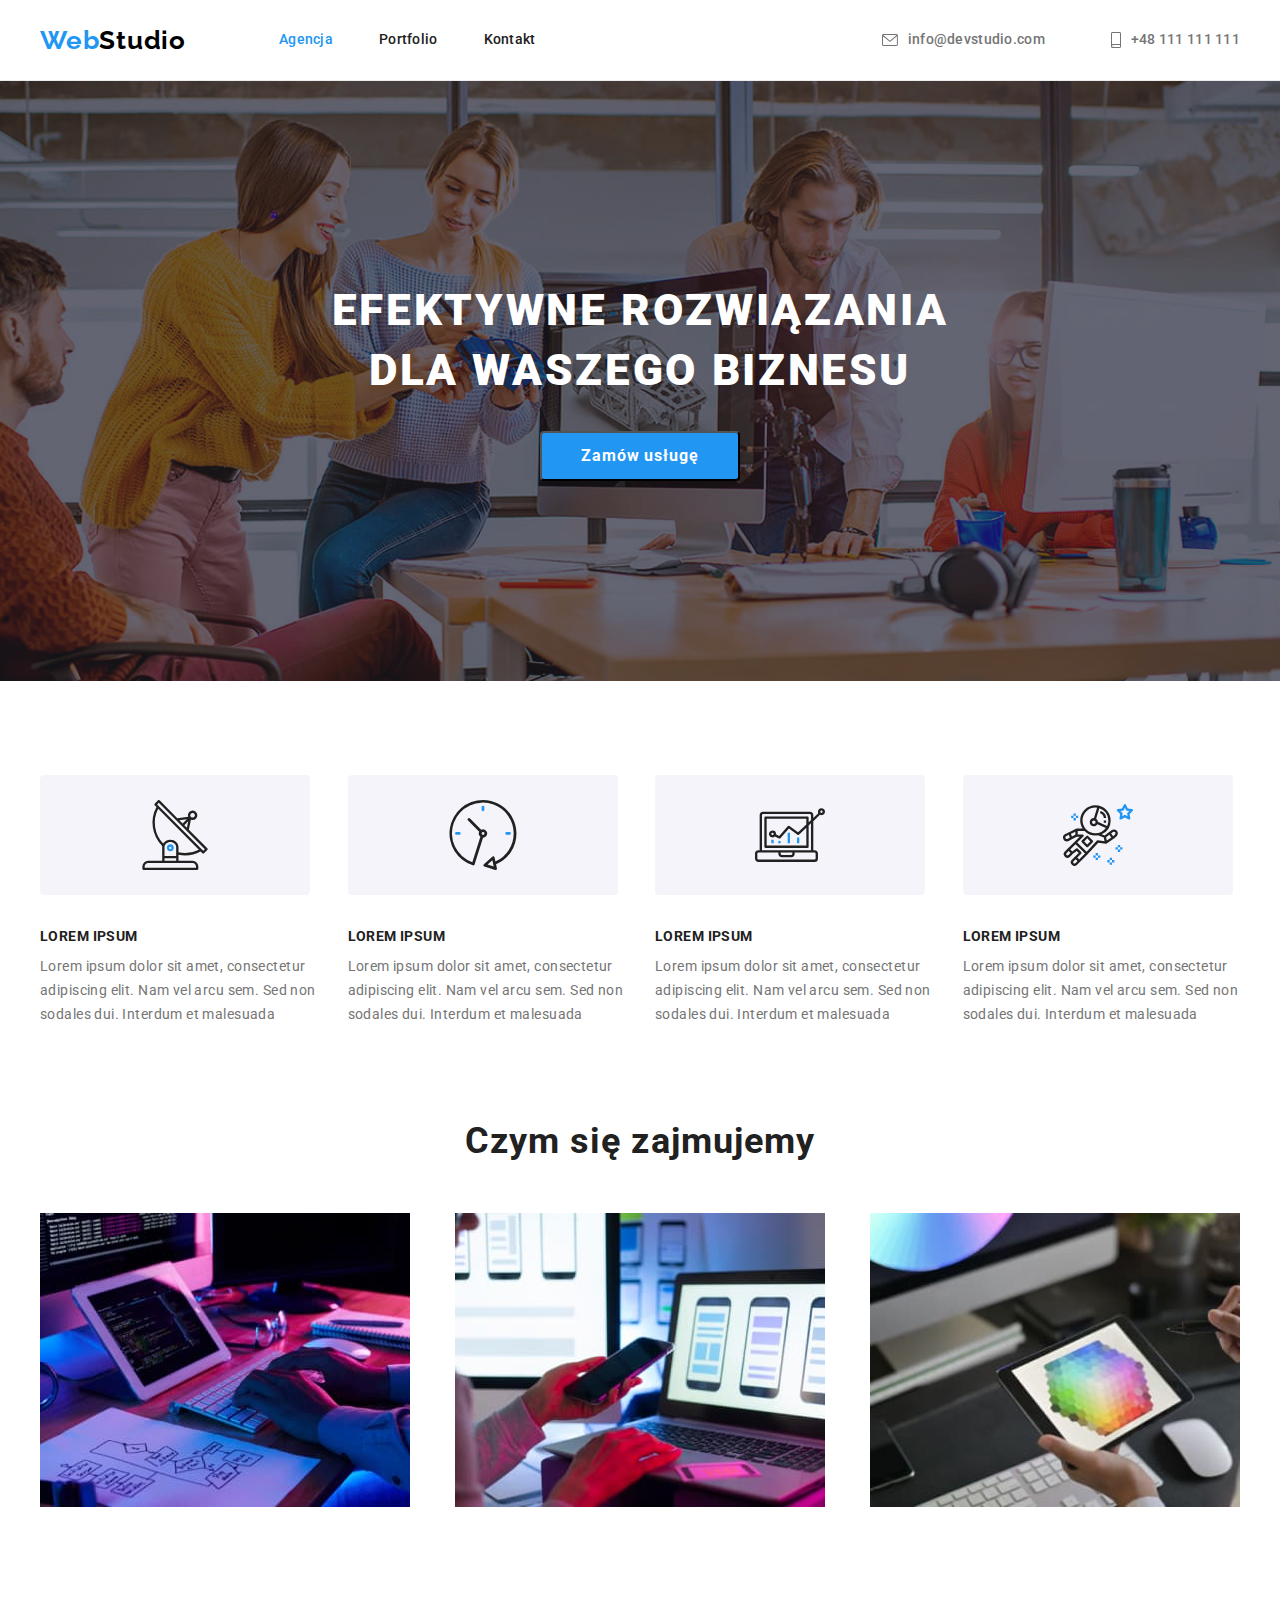
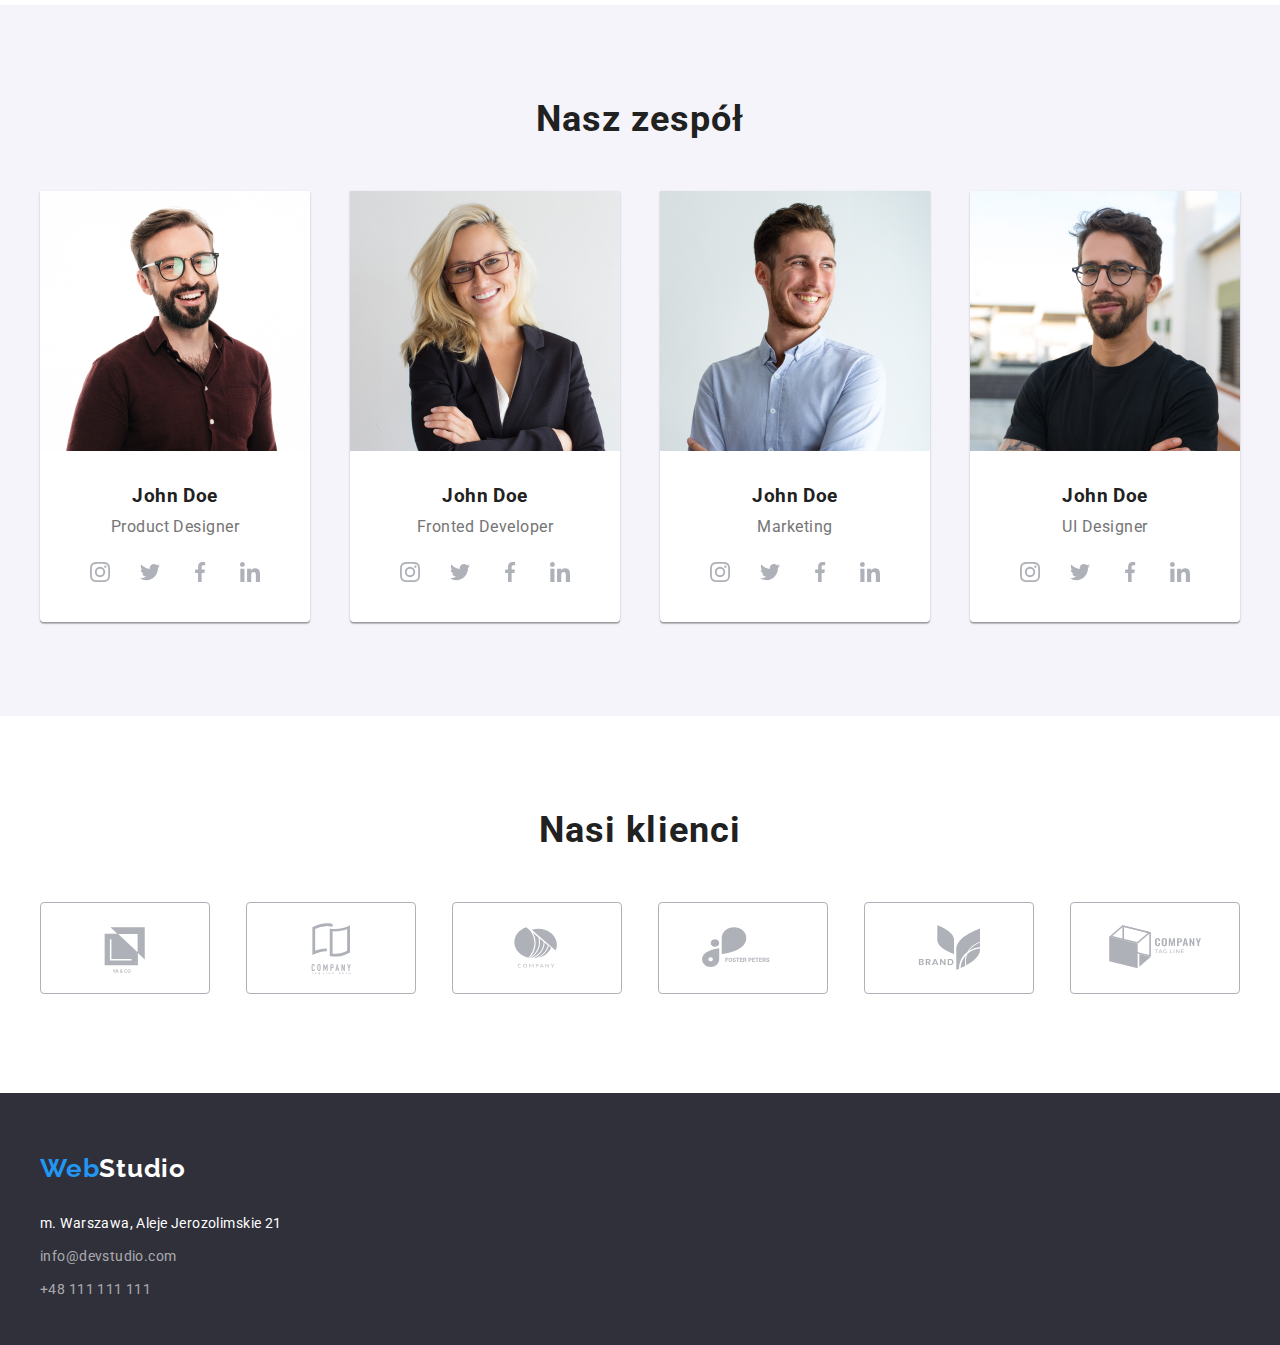
==== commit 1d8282f7: "1" ====
--- a/index.html
+++ b/index.html
@@ -327,36 +327,43 @@
         <div class="container">
           <h2 class="our-team section--padding-top">Nasi klienci</h2>
         </div>
-        <div class="our-clients">
-          <div>
-            <svg>
-              <use href="./images/icons.svg#icon-client-1"></use>
-            </svg>
-          </div>
-          <div>
-            <svg>
-              <use href="./images/icons.svg#icon-client-2"></use>
-            </svg>
-          </div>
-          <div>
-            <svg>
-              <use href="./images/icons.svg#icon-client-3"></use>
-            </svg>
-          </div>
-          <div>
-            <svg>
-              <use href="./images/icons.svg#icon-client-4"></use>
-            </svg>
-          </div>
-          <div>
-            <svg>
-              <use href="./images/icons.svg#icon-client-5"></use>
-            </svg>
-          </div>
-          <div>
-            <svg>
-              <use href="./images/icons.svg#icon-client-6"></use>
-            </svg>
+        <div class="container">
+          <div class="our-clients">
+            <div>
+              <svg class="our-clients-border">
+                <use href="./images/icons.svg#icon-client-1"></use>
+              </svg>
+            </div>
+
+            <div>
+              <svg class="our-clients-border">
+                <use href="./images/icons.svg#icon-client-2"></use>
+              </svg>
+            </div>
+
+            <div>
+              <svg class="our-clients-border">
+                <use href="./images/icons.svg#icon-client-3"></use>
+              </svg>
+            </div>
+
+            <div>
+              <svg class="our-clients-border">
+                <use href="./images/icons.svg#icon-client-4"></use>
+              </svg>
+            </div>
+
+            <div>
+              <svg class="our-clients-border">
+                <use href="./images/icons.svg#icon-client-5"></use>
+              </svg>
+            </div>
+
+            <div>
+              <svg class="our-clients-border">
+                <use href="./images/icons.svg#icon-client-6"></use>
+              </svg>
+            </div>
           </div>
         </div>
       </section>
--- a/css/styles.css
+++ b/css/styles.css
@@ -335,8 +335,25 @@
 .our-clients {
   display: flex;
   align-items: center;
-  justify-content: center;
+  justify-content: space-between;
   fill: #afb1b8;
+  gap: 30px;
+  margin-bottom: 94px;
+}
+
+.our-clients-border {
+  height: 92px;
+  width: 170px;
+  border: 1px solid #afb1b8;
+  border-radius: 4px;
+}
+
+.our-clients-border:hover,
+.our-clients-border:focus {
+  fill: var(--blue);
+  border-color: var(--blue);
+  transition: 250ms;
+  cursor: pointer;
 }
 
 .footer--background {
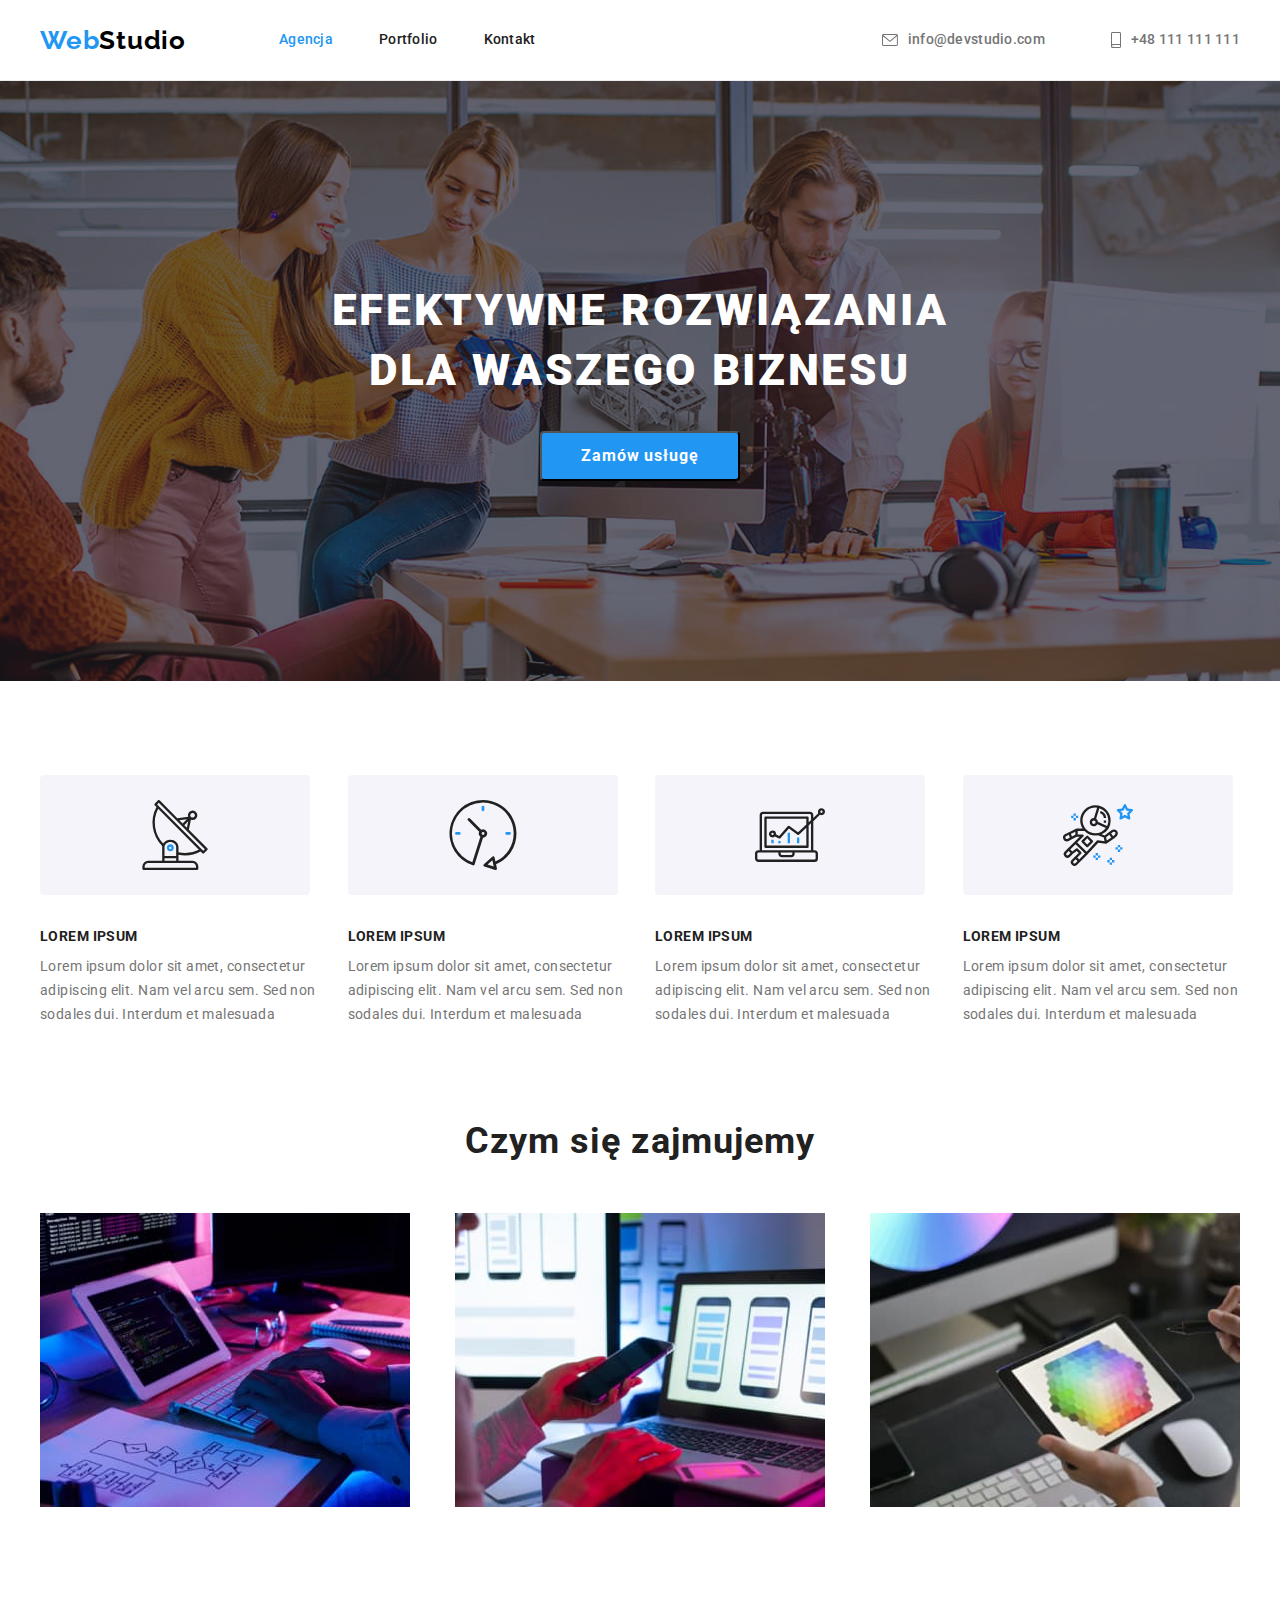
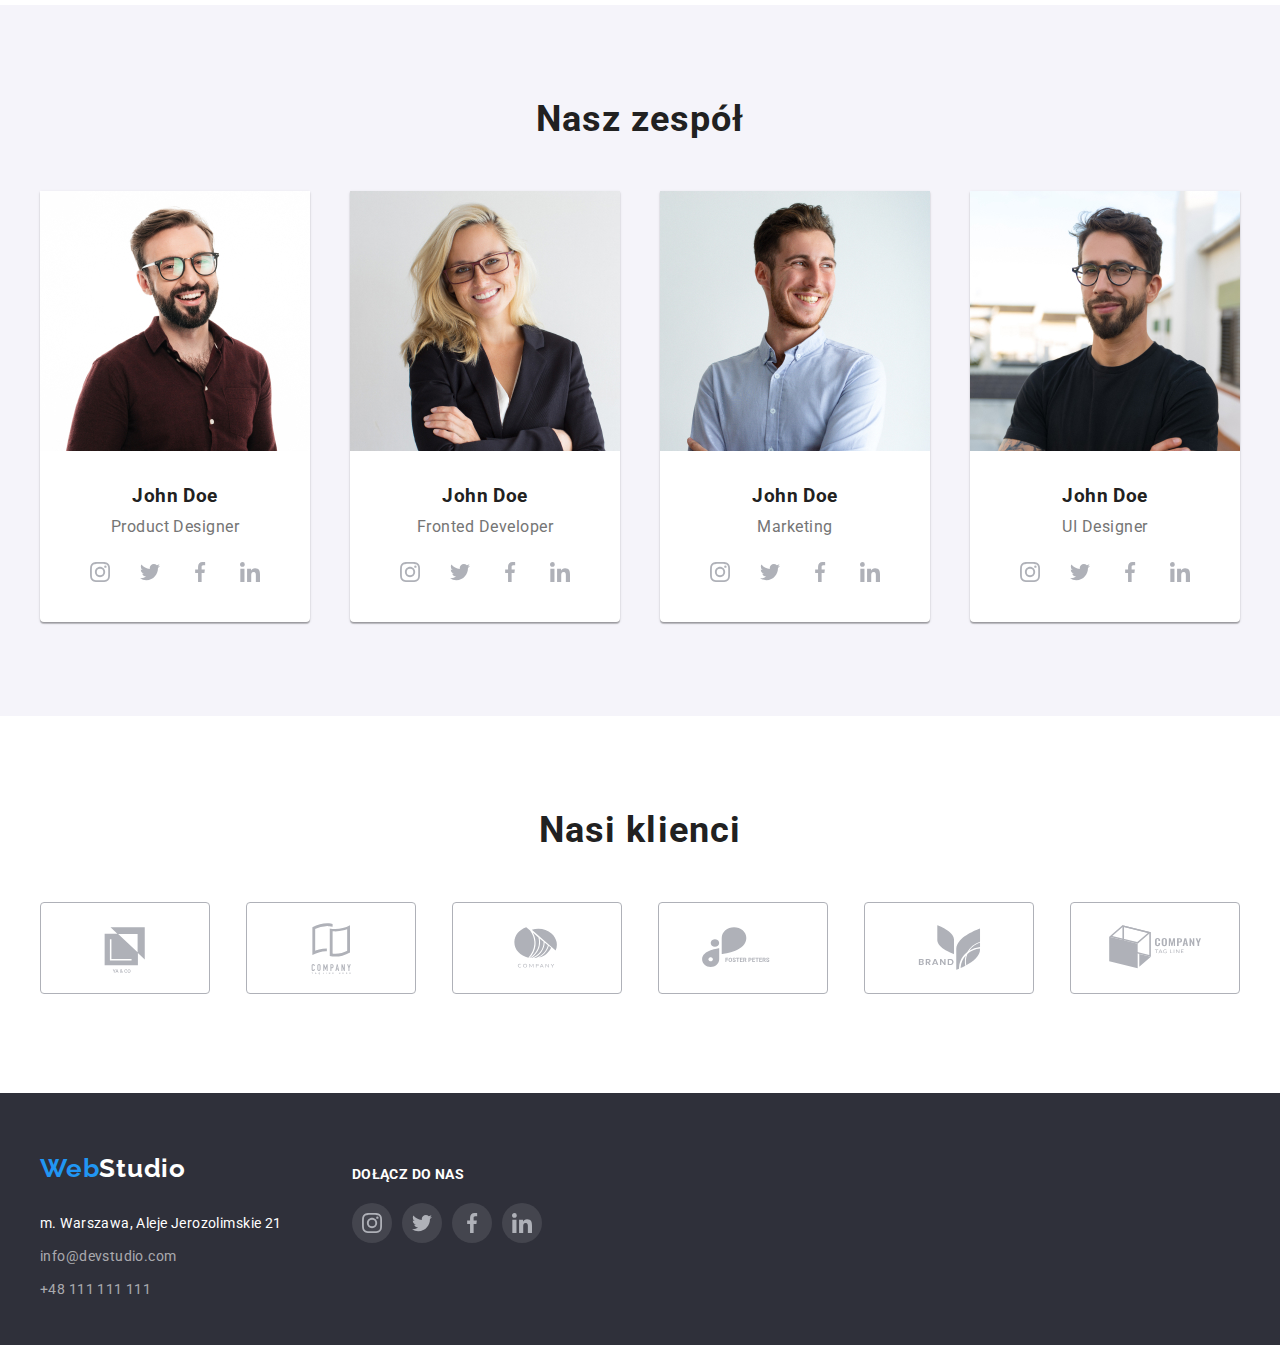
==== commit bc8e6cd1: "1" ====
--- a/index.html
+++ b/index.html
@@ -374,29 +374,64 @@
     <footer>
       <div class="footer--background">
         <div class="container">
-          <div class="address--padding">
-            <a href="/" class="logo logo--flex">
-              <span class="logo--color">Web</span>
-              <span class="logo--color-footer">Studio</span>
-            </a>
+          <div class="footer-flex">
+            <div>
+              <div>
+                <a href="/" class="logo logo--flex">
+                  <span class="logo--color">Web</span>
+                  <span class="logo--color-footer">Studio</span>
+                </a>
+              </div>
+
+              <address>
+                <ul class="address">
+                  <li class="address__item address__item--color">
+                    m. Warszawa, Aleje Jerozolimskie 21
+                  </li>
+                  <li class="address__item">
+                    <a href="mailto:nfo@devstudio.com" class="address__item--contact">
+                      info@devstudio.com
+                    </a>
+                  </li>
+                  <li class="address__item">
+                    <a href="tel:+48111111111" class="address__item--contact"
+                      >+48 111 111 111
+                    </a>
+                  </li>
+                </ul>
+              </address>
+            </div>
+            <div class="join-us-margin">
+              <div>
+                <span class="join-us">DOŁĄCZ DO NAS</span>
+                <div class="social-icon--footer">
+                  <div class="social-icon--circle--footer">
+                    <svg class="size-social-icon">
+                      <use href="./images/icons.svg#icon-insta"></use>
+                    </svg>
+                  </div>
+
+                  <div class="social-icon--circle--footer">
+                    <svg class="size-social-icon">
+                      <use href="./images/icons.svg#icon-tweet"></use>
+                    </svg>
+                  </div>
+
+                  <div class="social-icon--circle--footer">
+                    <svg class="size-social-icon">
+                      <use href="./images/icons.svg#icon-face"></use>
+                    </svg>
+                  </div>
+
+                  <div class="social-icon--circle--footer">
+                    <svg class="size-social-icon">
+                      <use href="./images/icons.svg#icon-linke"></use>
+                    </svg>
+                  </div>
+                </div>
+              </div>
+            </div>
           </div>
-          <address>
-            <ul class="address">
-              <li class="address__item address__item--color">
-                m. Warszawa, Aleje Jerozolimskie 21
-              </li>
-              <li class="address__item">
-                <a href="mailto:nfo@devstudio.com" class="address__item--contact">
-                  info@devstudio.com
-                </a>
-              </li>
-              <li class="address__item">
-                <a href="tel:+48111111111" class="address__item--contact"
-                  >+48 111 111 111
-                </a>
-              </li>
-            </ul>
-          </address>
         </div>
       </div>
     </footer>
--- a/css/styles.css
+++ b/css/styles.css
@@ -356,6 +356,50 @@
   cursor: pointer;
 }
 
+.social-icon--footer {
+  display: flex;
+  gap: 10px;
+  margin-top: 20px;;
+}
+
+.social-icon--circle--footer {
+  display: flex;
+  align-items: center;
+  justify-content: center;
+  fill: #afb1b8;
+  border-radius: 50%;
+  width: 40px;
+  height: 40px;
+  background: rgba(255, 255, 255, 0.1);
+}
+
+.join-us-margin {
+  margin-top: 12px;
+}
+
+.join-us {
+  font-family: 'Roboto';
+  font-style: normal;
+  font-weight: 700;
+  font-size: 14px;
+  line-height: 16px;
+  letter-spacing: 0.03em;
+  text-transform: uppercase;
+  color: #ffffff;
+  }
+
+.social-icon--circle--footer:hover {
+  fill: var(--white);
+  background: var(--blue);
+  transition: 250ms;;
+  cursor: pointer;
+}
+.footer-flex {
+  display: flex;
+  padding-top: 60px;
+  gap: 70px;
+}
+
 .footer--background {
   background-color: var(--gray-second);
   height: 252px;
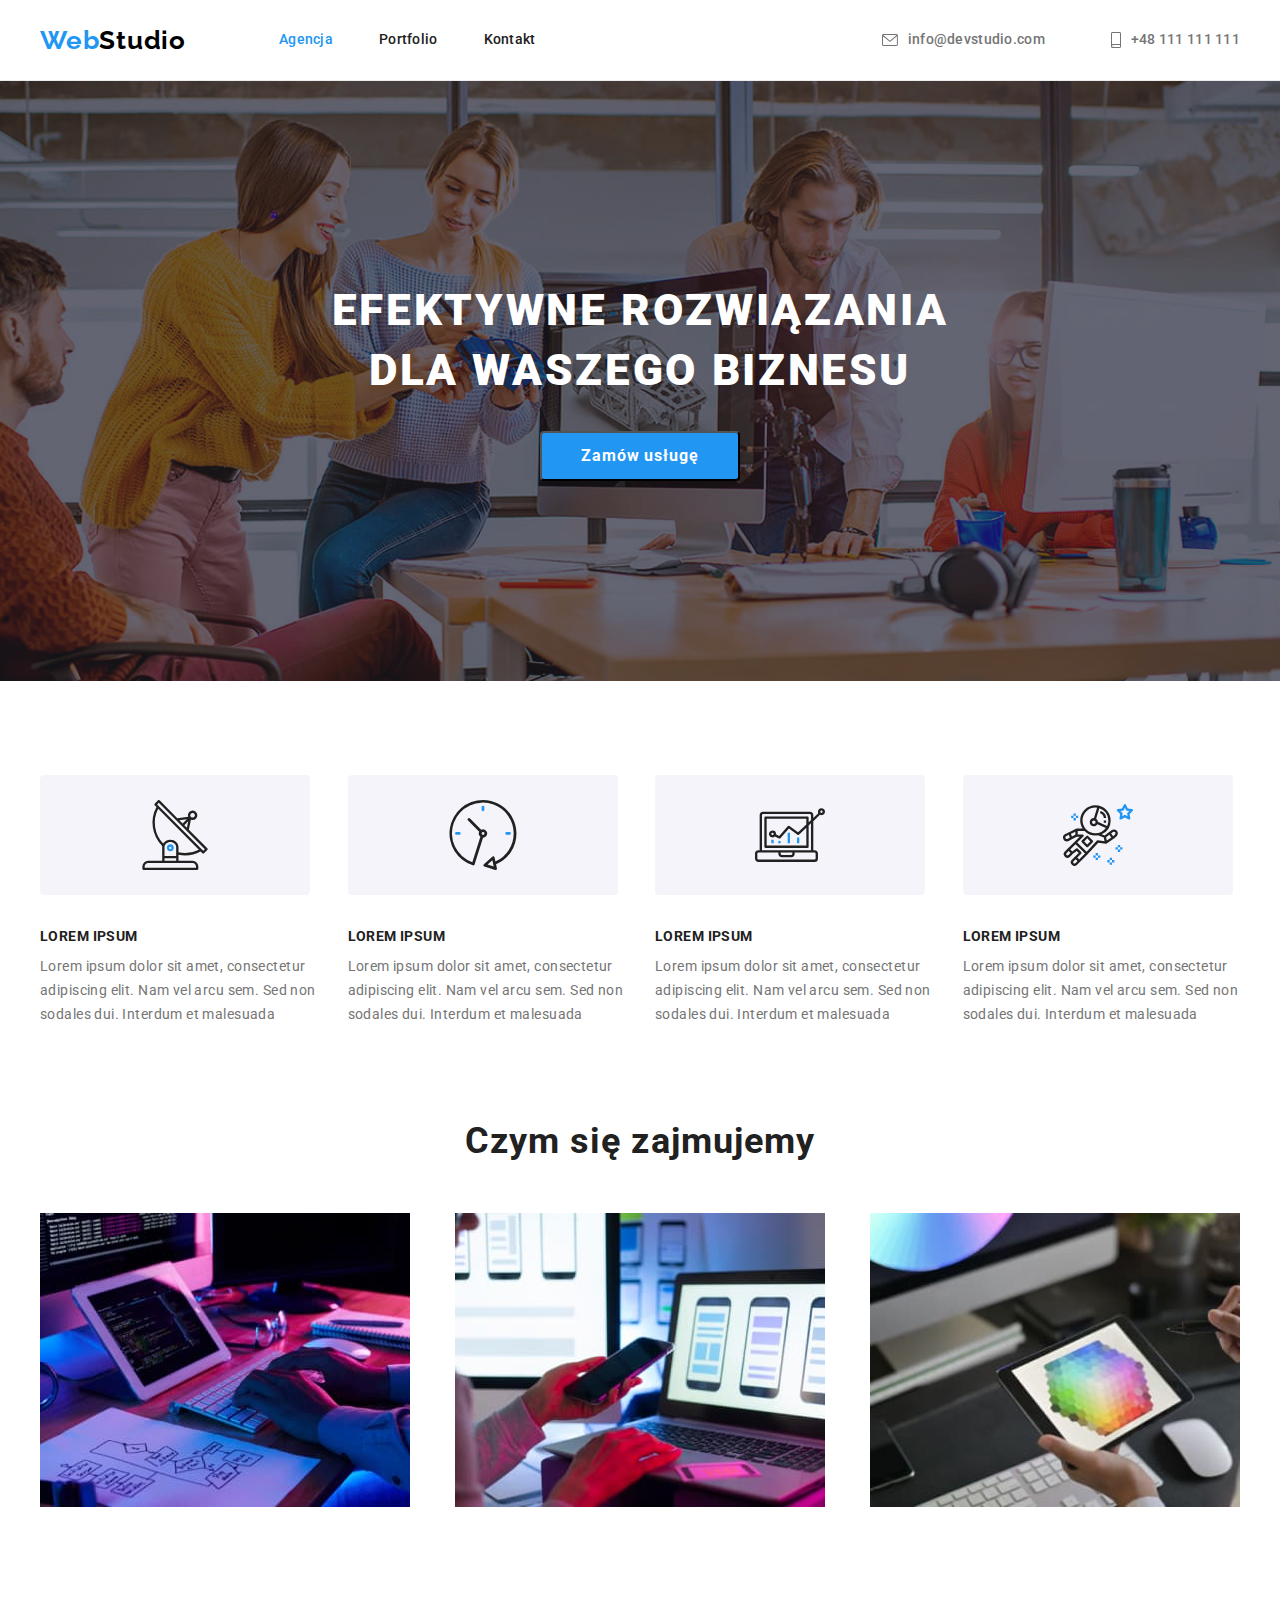
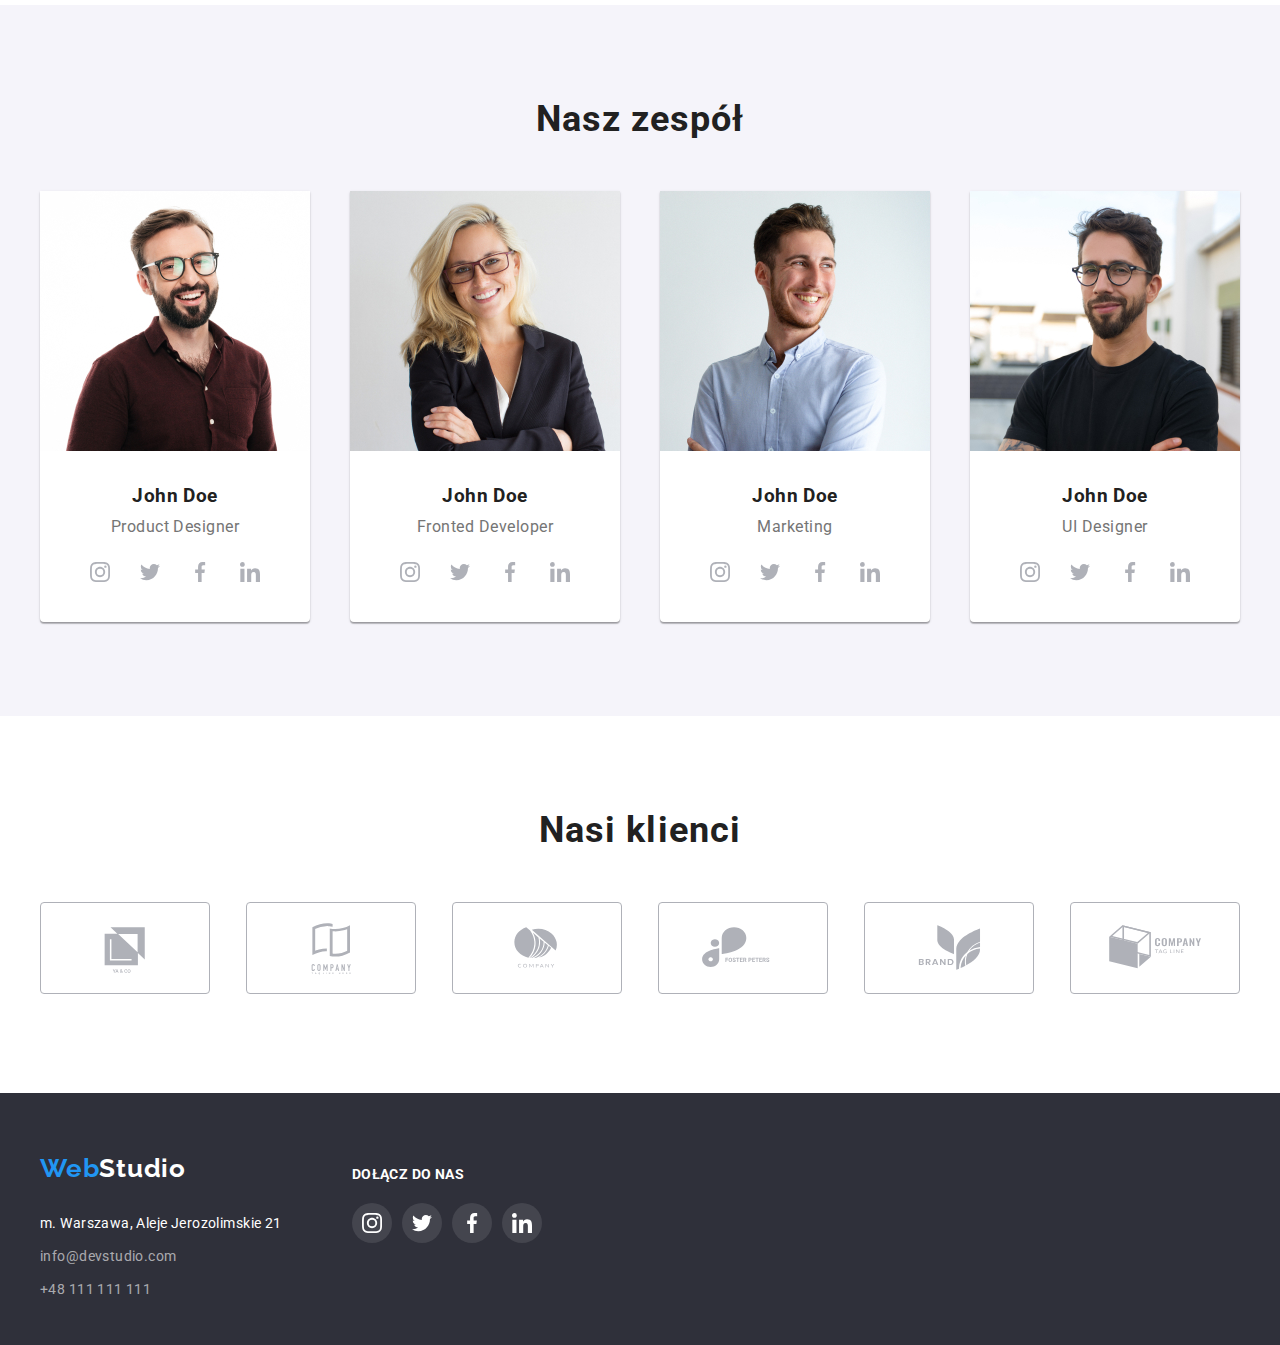
==== commit fb4f6efa: "1" ====
--- a/index.html
+++ b/index.html
@@ -20,7 +20,7 @@
     <header class="border-bottom">
       <div class="container flex">
         <div class="header--center">
-          <a href="/" class="logo"><span class="logo--color">Web</span>Studio</a>
+          <a href="index.html" class="logo"><span class="logo--color">Web</span>Studio</a>
           <nav class="header--center">
             <ul class="menu">
               <li>
@@ -377,7 +377,7 @@
           <div class="footer-flex">
             <div>
               <div>
-                <a href="/" class="logo logo--flex">
+                <a href="index.html" class="logo logo--flex">
                   <span class="logo--color">Web</span>
                   <span class="logo--color-footer">Studio</span>
                 </a>
--- a/css/styles.css
+++ b/css/styles.css
@@ -321,6 +321,10 @@
   background-color: var(--white);
 }
 
+.footer-color {
+  fill: var(--white);
+}
+
 .social-icon--circle:hover {
   background-color: var(--blue);
   cursor: pointer;
@@ -359,14 +363,14 @@
 .social-icon--footer {
   display: flex;
   gap: 10px;
-  margin-top: 20px;;
+  margin-top: 20px;
 }
 
 .social-icon--circle--footer {
   display: flex;
   align-items: center;
   justify-content: center;
-  fill: #afb1b8;
+  fill: var(--white);
   border-radius: 50%;
   width: 40px;
   height: 40px;
@@ -386,12 +390,12 @@
   letter-spacing: 0.03em;
   text-transform: uppercase;
   color: #ffffff;
-  }
+}
 
 .social-icon--circle--footer:hover {
   fill: var(--white);
   background: var(--blue);
-  transition: 250ms;;
+  transition: 250ms;
   cursor: pointer;
 }
 .footer-flex {
@@ -504,11 +508,23 @@
   background-color: var(--blue);
   color: var(--white);
   cursor: pointer;
+  box-shadow: 0px 3px 1px rgba(0, 0, 0, 0.1), 0px 1px 2px rgba(0, 0, 0, 0.08),
+    0px 2px 2px rgba(0, 0, 0, 0.12);
+  border-radius: 4px;
 }
 
 .pictures {
   background: #ffffff;
   border: 1px solid #eeeeee;
+  position: relative;
+}
+
+.pictures:hover,
+.pictures:focus {
+  background: #ffffff;
+  border: 1px solid #eeeeee;
+  box-shadow: 0px 1px 1px rgba(0, 0, 0, 0.12), 0px 4px 4px rgba(0, 0, 0, 0.06),
+    1px 4px 6px rgba(0, 0, 0, 0.16);
 }
 
 .pictures--heading {
@@ -539,3 +555,127 @@
   flex-wrap: wrap;
   gap: 30px;
 }
+
+.overlay-text {
+  font-family: 'Roboto';
+  font-style: normal;
+  font-weight: 400;
+  font-size: 18px;
+  line-height: 28px;
+  color: #ffffff;
+  padding-left: 25px;
+  padding-right: 45px;
+  padding-top: 49px;
+  padding-bottom: 49px;
+}
+
+.box {
+  background-size: contain;
+  width: 370px;
+  height: 294px;
+  margin-left: auto;
+  margin-right: auto;
+  overflow: hidden;
+}
+
+.img-tech {
+  background-image: url('../images/portfolio_img9.jpg');
+}
+.img-diz {
+  background-image: url('../images/portfolio_img1.jpg');
+}
+
+.img-ap {
+  background-image: url('../images/portfolio_img2.jpg');
+}
+
+.img-prime {
+  background-image: url('../images/portfolio_img3.jpg');
+}
+
+.img-pro {
+  background-image: url('../images/portfolio_img4.jpg');
+}
+
+.img-insp {
+  background-image: url('../images/portfolio_img5.jpg');
+}
+
+.img-mag {
+  background-image: url('../images/portfolio_img6.jpg');
+}
+
+.img-lab {
+  background-image: url('../images/portfolio_img7.jpg');
+}
+
+.img-gro {
+  background-image: url('../images/portfolio_img8.jpg');
+}
+
+.overlay {
+  width: 100%;
+  height: 100%;
+  transform: translatey(100%);
+  transition: cubic-bezier(0.4, 0, 0.2, 1) 250ms;
+  background: rgba(33, 150, 243, 0.9);
+}
+
+.box:hover .overlay {
+  transform: translate(0);
+}
+
+.overlay p {
+  color: var(--white);
+  padding-left: 24px;
+  padding-top: 49px;
+  padding-right: 46px;
+  padding-bottom: 49px;
+  font-family: Roboto;
+  font-size: 18px;
+  font-weight: 400;
+  line-height: 28px;
+  letter-spacing: 0.03em;
+  text-align: left;
+}
+
+.backdrop {
+  position: fixed;
+  left: 0;
+  top: 0;
+  width: 100%;
+  height: 100%;
+  background: rgba(0, 0, 0, 0.3);
+  transition: linear 500ms;
+}
+
+.modal {
+  position: absolute;
+  height: 528px;
+  width: 581px;
+  border-radius: 4px;
+  background-color: var(--whitehihi);
+  top: 50%;
+  left: 50%;
+  transform: translate(-50%, -50%);
+  box-shadow: 0px 1px 3px rgba(0, 0, 0, 0.12), 0px 1px 1px rgba(0, 0, 0, 0.14),
+    0px 2px 1px rgba(0, 0, 0, 0.2);
+}
+
+.close {
+  position: absolute;
+  width: 30px;
+  height: 30px;
+  background: #ffffff;
+  border: var(--whitehihi);
+  right: 8px;
+  top: 8px;
+  cursor: pointer;
+}
+
+.is-hidden {
+  opacity: 0;
+  visibility: hidden;
+  pointer-events: none;
+  transition: linear 500ms;
+}
